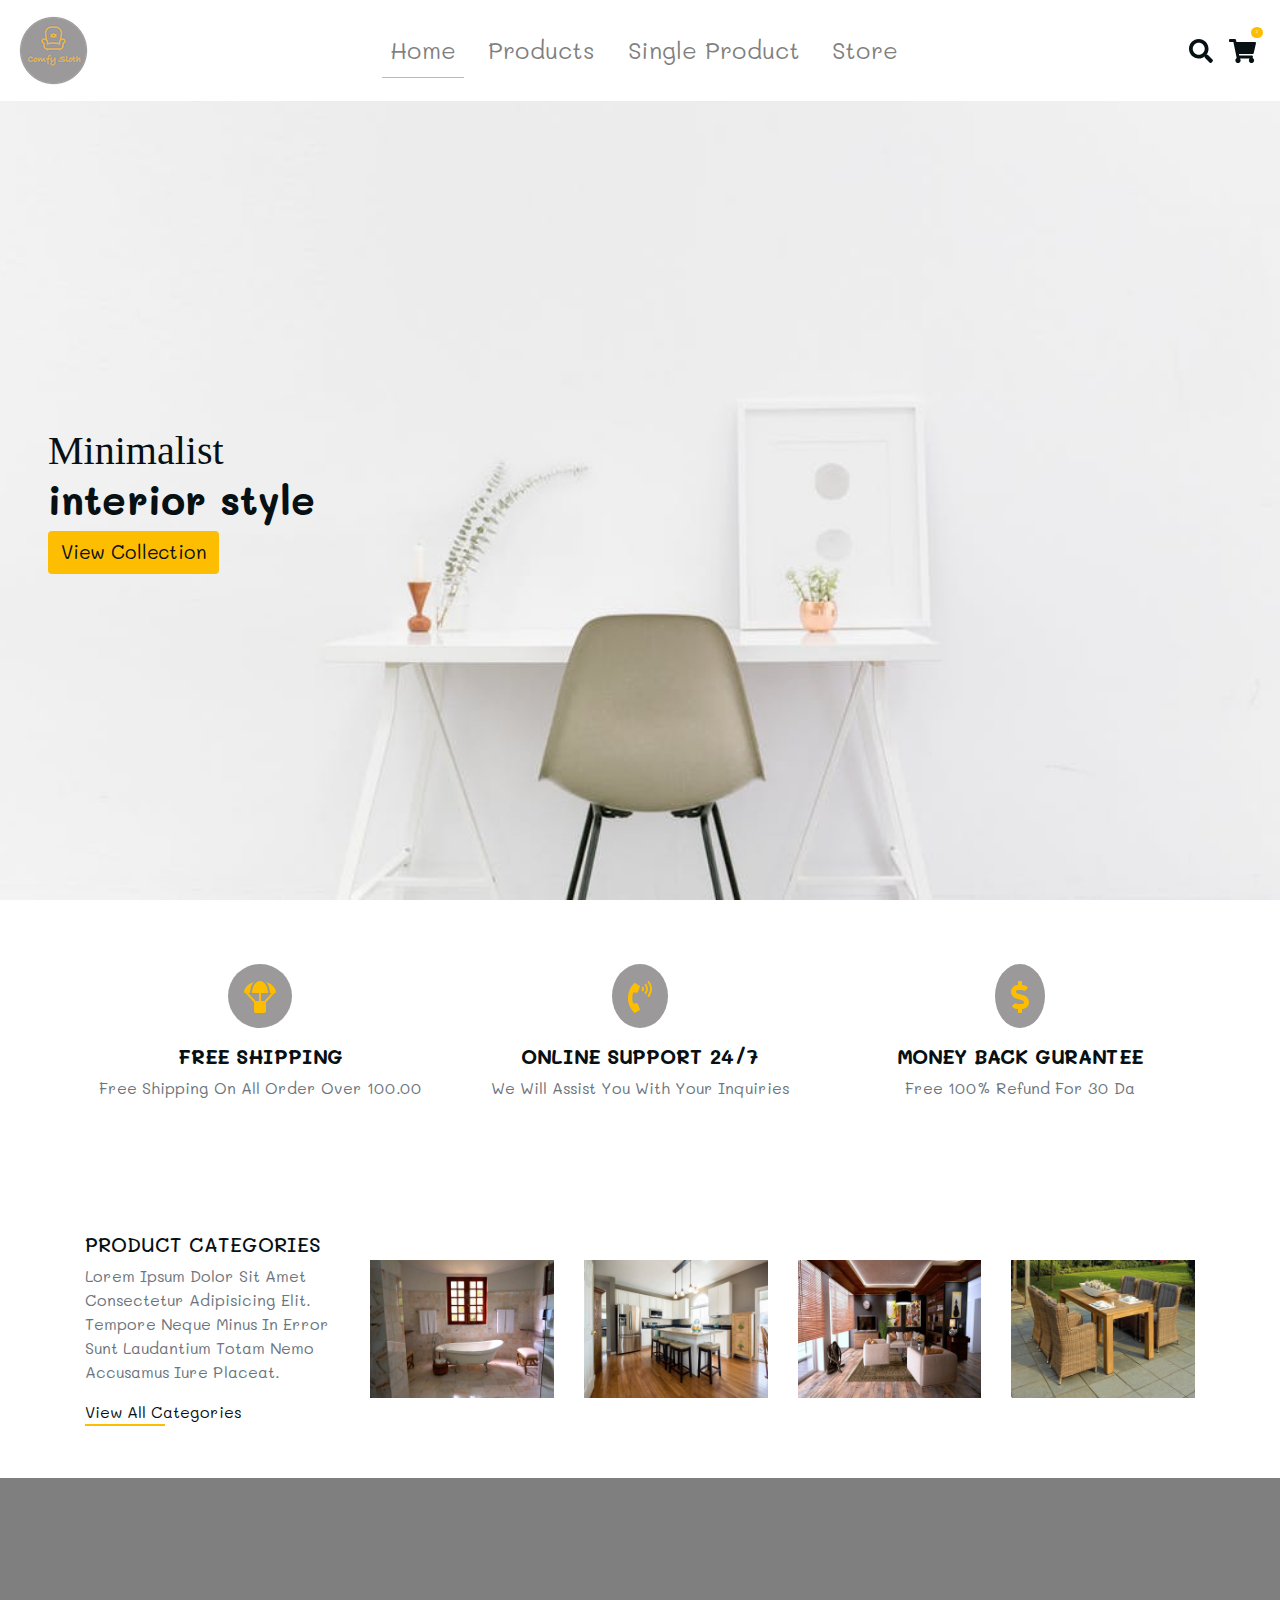
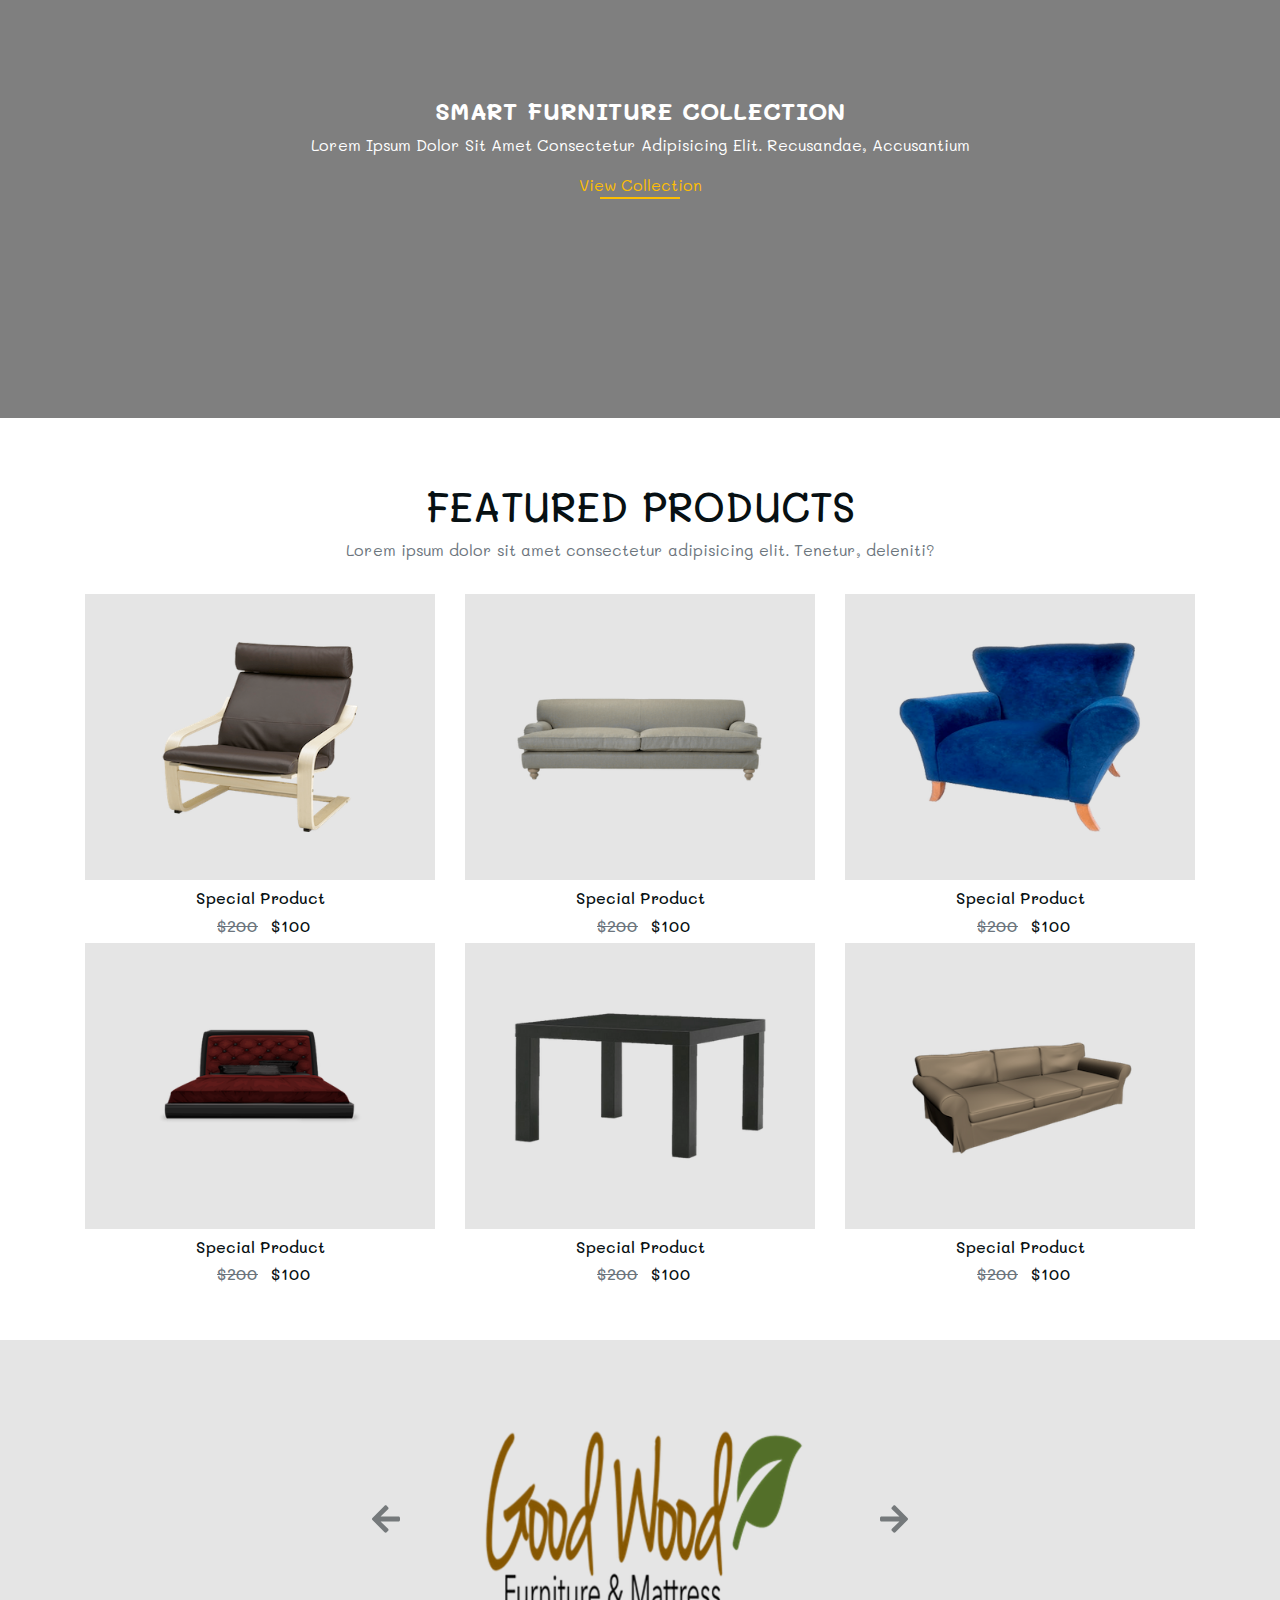
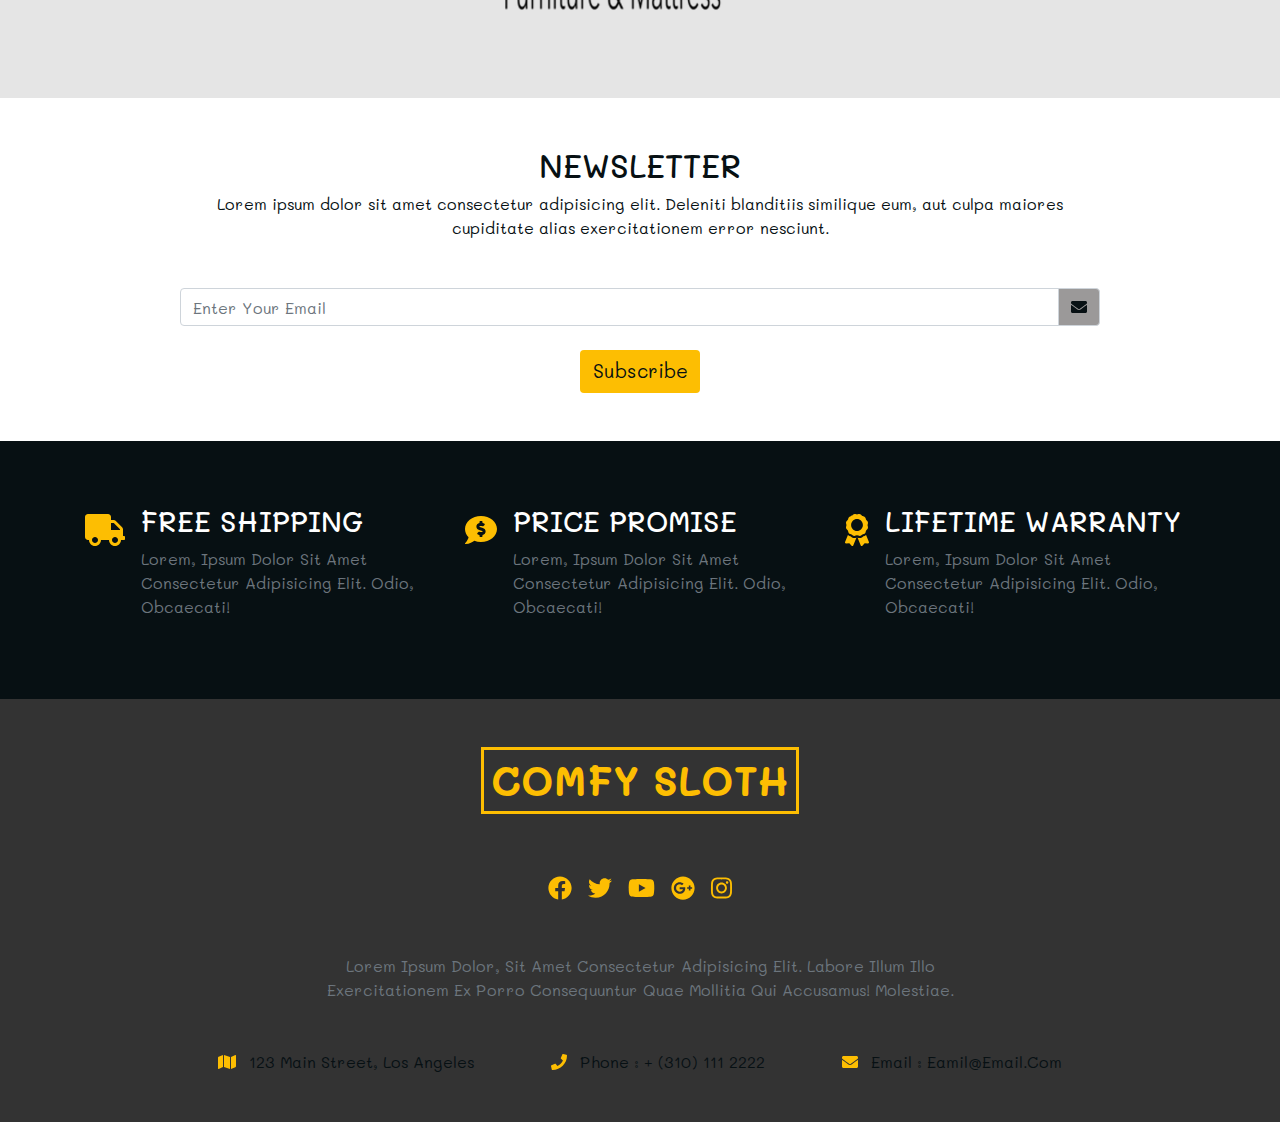
==== FrontEnd/index.html @ 8ea23160 "Add FrontEnd Template" ====
<!DOCTYPE html>
<html lang="en">
<head>
    <meta charset="UTF-8">
    <meta name="viewport" content="width=device-width, initial-scale=1.0">
    <title>Bootstrap project-4 | E-commerce Project</title>
    <link rel="shortcut icon" href="favicon.ico" type="image/x-icon">
    <!-- fontawesome css -->
    <link rel="stylesheet" href="css/all.min.css">
    <!-- Bootstrap css -->
    <link rel="stylesheet" href="css/bootstrap.min.css">
    <!-- custom css -->
    <link rel="stylesheet" href="css/style.css">
</head>
<body>
    <!-- header section -->
    <header id="header" class="header">
      <!-- navbar -->
      <nav class="navbar navbar-expand-lg navbar-light">
        <a href="index.html" class="navbar-brand">
          <img src="img/logo.png" alt="company logo" />
        </a>
        <button
          class="navbar-toggler"
          type="button"
          data-toggle="collapse"
          data-target="#myNavbar"
        >
          <i class="fas fa-bars"></i>
        </button>
        <div class="collapse navbar-collapse" id="myNavbar">
          <ul class="navbar-nav mx-auto">
            <li class="nav-item mx-2 nav-active">
              <a href="index.html" class="nav-link">Home</a>
            </li>
            <li class="nav-item mx-2">
              <a href="products.html" class="nav-link">Products</a>
            </li>
            <li class="nav-item mx-2">
              <a href="singleproduct.html" class="nav-link">Single Product</a>
            </li>
            <li class="nav-item mx-2">
              <a href="store.html" class="nav-link">Store</a>
            </li>
          </ul>
        </div>
        <div class="navbar-icons d-none d-lg-flex">
          <!-- single icon -->
          <div class="navbar-icon mx-2"><i class="fas fa-search"></i></div>
          <!-- end of single icon -->
          <!-- single icon -->
          <a href="store.html" class="navbar-icon mx-2 navbar-cart-icon">
            <i class="fas fa-shopping-cart"></i>
            <div class="cart-items">2</div>
          </a>
          <!-- end of  single icon -->
        </div>
      </nav>
      <!-- end of navbar -->
      <div class="banner d-flex align-items-center pl-3 pl-lg-5">
        <div>
          <h1 class="text-slanted text-capitalize mb-0">
            Minimalist
          </h1>
          <h1 class="text-lowercase font-weight-bold">
            interior style
          </h1>
          <a href="#" class="btn btn-yellow"> view collection </a>
        </div>
      </div>
    </header>
    <!-- end of header section -->

    <!-- services section -->
    <section id="services" class="services py-5 text-center">
      <div class="container">
        <div class="row">
          <!-- single service --> 
          <div class="col-10 mx-auto col-md-6 col-lg-4 my-3">
            <span class="service-icon">
              <i class="fas fa-parachute-box"></i>
            </span>
            <h5 class="text-uppercase font-weight-bold">
              free shipping
            </h5>
            <p class="text-muted text-capitalize">
              free shipping on all order over 100.00
            </p>
          </div>
          <!-- end of single service -->
          <!-- single service --> 
          <div class="col-10 mx-auto col-md-6 col-lg-4 my-3">
            <span class="service-icon">
              <i class="fas fa-phone-volume"></i>
            </span>
            <h5 class="text-uppercase font-weight-bold">
              ONLINE SUPPORT 24/7
            </h5>
            <p class="text-muted text-capitalize">
              We Will Assist You With Your Inquiries
            </p>
          </div>
          <!-- end of single service -->
          <!-- single service --> 
          <div class="col-10 mx-auto col-md-6 col-lg-4 my-3">
            <span class="service-icon">
              <i class="fas fa-dollar-sign"></i>
            </span>
            <h5 class="text-uppercase font-weight-bold">
              MONEY BACK GURANTEE
            </h5>
            <p class="text-muted text-capitalize">
              Free 100% Refund For 30 Da
            </p>
          </div>
          <!-- end of single service -->
        </div>
      </div>
    </section>
    <!-- end of services section -->

    <!-- home categories -->
    <section id="home-categories" class="home-categories py-5">
      <div class="container">
        <div class="row">
          <!-- categories title -->
          <div class="col-10 mx-auto col-md-6 col-lg-3 align-self-center">
            <h5 class="text-uppercase">
              product categories
            </h5>
            <p class="text-muted text-capitalize">
              Lorem ipsum dolor sit amet consectetur adipisicing elit. Tempore neque minus in error sunt laudantium totam nemo accusamus iure placeat.
            </p>
            <a href="" class="categorie-link text-weight-bold text-capitalize">
              view all categories
            </a>
            <div class="categorie-underline">
            </div>
          </div>
          <!-- end of categories title -->
          <!-- main categories -->
          <div class="col-10 mx-auto col-md-6 col-lg-9 my-3">
            <div class="row">
              <!-- single category -->
              <div class="col-md-6 col-lg-3 my-3">
                <div class="category-container">
                  <img src="img/cagetogoryImg/bathroom-category.jpeg" class="img-fluid category-img" alt="">
                  <a href="products.html" class="category-link">
                    <h6 class="text-uppercase mb-0">
                      bathroom
                    </h6>
                    <p class="text-yellow mb-0">
                      50 items
                    </p>
                  </a>
                </div>
              </div>
              <!-- end of single category -->
              <!-- single category -->
              <div class="col-md-6 col-lg-3 my-3">
                <div class="category-container">
                  <img src="img/cagetogoryImg/kitchen-category.jpeg" class="img-fluid category-img" alt="">
                  <a href="products.html" class="category-link">
                    <h6 class="text-uppercase mb-0">
                      kitchen
                    </h6>
                    <p class="text-yellow mb-0">
                      20 items
                    </p>
                  </a>
                </div>
              </div>
              <!-- end of single category -->
              <!-- single category -->
              <div class="col-md-6 col-lg-3 my-3">
                <div class="category-container">
                  <img src="img/cagetogoryImg/livingroom-category.jpeg" class="img-fluid category-img" alt="">
                  <a href="products.html" class="category-link">
                    <h6 class="text-uppercase mb-0">
                      livingroom
                    </h6>
                    <p class="text-yellow mb-0">
                      25 items
                    </p>
                  </a>
                </div>
              </div>
              <!-- end of single category -->
              <!-- single category -->
              <div class="col-md-6 col-lg-3 my-3">
                <div class="category-container">
                  <img src="img/cagetogoryImg/patio-category.jpeg" class="img-fluid category-img" alt="">
                  <a href="products.html" class="category-link">
                    <h6 class="text-uppercase mb-0">
                      patio
                    </h6>
                    <p class="text-yellow mb-0">
                      10 items
                    </p>
                  </a>
                </div>
              </div>
              <!-- end of single category -->
            </div>
          </div>
          <!-- end of main categories -->
        </div>
      </div>
    </section>
    <!-- end of home categories -->

    <!-- home filler -->
    <section id="home-filler">
      <div class="container-fluid">
        <div class="row home-filler align-items-center">
          <div class="col-10 mx-auto text-center text-white">
            <h4 class="text-uppercase font-weight-bold">
              smart furniture collection
            </h4>
            <p class="text-capitalize">
              Lorem ipsum dolor sit amet consectetur adipisicing elit. Recusandae, accusantium
            </p>
            <a href="#" class="text-capitalize collection-link text-yellow">
              view collection
            </a>
            <div class="collection-underline"></div>
          </div>
        </div>
      </div>
    </section>
    <!-- end of home filler -->

    <!-- featured section -->
    <section id="featured" class="featured py-5">
      <div class="container">
        <div class="row my-3">
          <div class="col-10 mx-auto text-center">
            <h1 class="text-uppercase">
              featured products
            </h1>
            <p class="text-muted">
              Lorem ipsum dolor sit amet consectetur adipisicing elit. Tenetur, deleniti?
            </p>
          </div>
        </div>
        <div class="row">
          <!-- single product -->
          <div class="col-10 mx-auto col-md-6 col-lg-4">
            <div class="featured-container p-5">
              <img src="img/img-products/product-1.png" alt="" class="img-fluid">
              <span class="featured-search-icon" data-toggle="modal" data-target="#productModal">
                <i class="fas fa-search"></i>
              </span>
              <a href="#" class="featured-store-link text-capitalize">add to cart</a>
            </div>
            <h6 class="text-capitalize text-center my-2">
              special product
            </h6>
            <h6 class="text-center">
              <span class="text-muted old-price mx-2">$200</span>
              <span>$100</span>
            </h6>
          </div>
          <!-- end of single product -->
          <!-- single product -->
          <div class="col-10 mx-auto col-md-6 col-lg-4">
            <div class="featured-container p-5">
              <img src="img/img-products/product-6.png" alt="" class="img-fluid">
              <span class="featured-search-icon" data-toggle="modal" data-target="#productModal">
                <i class="fas fa-search"></i>
              </span>
              <a href="#" class="featured-store-link text-capitalize">add to cart</a>
            </div>
            <h6 class="text-capitalize text-center my-2">
              special product
            </h6>
            <h6 class="text-center">
              <span class="text-muted old-price mx-2">$200</span>
              <span>$100</span>
            </h6>
          </div>
          <!-- end of single product -->
          <!-- single product -->
          <div class="col-10 mx-auto col-md-6 col-lg-4">
            <div class="featured-container p-5">
              <img src="img/img-products/product-2.png" alt="" class="img-fluid">
              <span class="featured-search-icon" data-toggle="modal" data-target="#productModal">
                <i class="fas fa-search"></i>
              </span>
              <a href="#" class="featured-store-link text-capitalize">add to cart</a>
            </div>
            <h6 class="text-capitalize text-center my-2">
              special product
            </h6>
            <h6 class="text-center">
              <span class="text-muted old-price mx-2">$200</span>
              <span>$100</span>
            </h6>
          </div>
          <!-- end of single product -->
          <!-- single product -->
          <div class="col-10 mx-auto col-md-6 col-lg-4">
            <div class="featured-container p-5">
              <img src="img/img-products/product-3.png" alt="" class="img-fluid">
              <span class="featured-search-icon" data-toggle="modal" data-target="#productModal">
                <i class="fas fa-search"></i>
              </span>
              <a href="#" class="featured-store-link text-capitalize">add to cart</a>
            </div>
            <h6 class="text-capitalize text-center my-2">
              special product
            </h6>
            <h6 class="text-center">
              <span class="text-muted old-price mx-2">$200</span>
              <span>$100</span>
            </h6>
          </div>
          <!-- end of single product -->
          <!-- single product -->
          <div class="col-10 mx-auto col-md-6 col-lg-4">
            <div class="featured-container p-5">
              <img src="img/img-products/product-4.png" alt="" class="img-fluid">
              <span class="featured-search-icon" data-toggle="modal" data-target="#productModal">
                <i class="fas fa-search"></i>
              </span>
              <a href="#" class="featured-store-link text-capitalize">add to cart</a>
            </div>
            <h6 class="text-capitalize text-center my-2">
              special product
            </h6>
            <h6 class="text-center">
              <span class="text-muted old-price mx-2">$200</span>
              <span>$100</span>
            </h6>
          </div>
          <!-- end of single product -->
          <!-- single product -->
          <div class="col-10 mx-auto col-md-6 col-lg-4">
            <div class="featured-container p-5">
              <img src="img/img-products/product-5.png" alt="" class="img-fluid">
              <span class="featured-search-icon" data-toggle="modal" data-target="#productModal">
                <i class="fas fa-search"></i>
              </span>
              <a href="#" class="featured-store-link text-capitalize">add to cart</a>
            </div>
            <h6 class="text-capitalize text-center my-2">
              special product
            </h6>
            <h6 class="text-center">
              <span class="text-muted old-price mx-2">$200</span>
              <span>$100</span>
            </h6>
          </div>
          <!-- end of single product -->
        </div>
      </div>
    </section>
    <!-- end of featured section -->

    <!-- partners -->
    <section class="partners py-5">
      <div class="container">
        <div class="row">
          <!-- compnay carousel -->
          <div class="col-6 col-md-6 col-lg-4 mx-auto">
            <div
              id="partnerCarousel"
              class="carousel slide "
              data-ride="carousel"
            >
              <div class="carousel-inner">
                <!-- single item -->
                <div class="carousel-item active">
                  <img
                    src="img/company-logos/company-logo-1.png"
                    class="d-block w-100"
                    alt="partner company"
                  />
                </div>
                <!-- end single item -->
                <!-- single item -->
                <div class="carousel-item ">
                  <img
                    src="img/company-logos/company-logo-2.png"
                    class="d-block w-100"
                    alt="partner company"
                  />
                </div>
                <!-- end single item -->
                <!-- single item -->
                <div class="carousel-item ">
                  <img
                    src="img/company-logos/company-logo-3.png"
                    class="d-block w-100"
                    alt="partner company"
                  />
                </div>
                <!-- end single item -->
                <!-- single item -->
                <div class="carousel-item ">
                  <img
                    src="img/company-logos/company-logo-4.png"
                    class="d-block w-100"
                    alt="partner company"
                  />
                </div>
                <!-- end single item -->
                <!-- single item -->
                <div class="carousel-item ">
                  <img
                    src="img/company-logos/company-logo-5.png"
                    class="d-block w-100"
                    alt="partner company"
                  />
                </div>
                <!-- end single item -->
                <!-- single item -->
                <div class="carousel-item">
                  <img
                    src="img/company-logos/company-logo-6.png"
                    class="d-block w-100"
                    alt="partner company"
                  />
                </div>
                <!-- end single item -->
              </div>
              <a
                href="#partnerCarousel"
                class="carousel-control-prev"
                role="button"
                data-slide="prev"
              >
                <i class="fas fa-arrow-left"></i>
              </a>
              <a
                href="#partnerCarousel"
                class="carousel-control-next"
                role="button"
                data-slide="next"
              >
                <i class="fas fa-arrow-right"></i>
              </a>
            </div>
          </div>
        </div>
      </div>
    </section>
    <!-- end of  partners -->

    <!-- newsletter section -->
    <section id="newsletter" class="newsletter py-5">
      <div class="container">
        <div class="row">
          <div class="col-10 mx-auto text-center">
            <h2 class="text-uppercase">
              newsletter
            </h2>
            <p>
              Lorem ipsum dolor sit amet consectetur adipisicing elit. Deleniti blanditiis similique eum, aut culpa maiores cupiditate alias exercitationem error nesciunt.
            </p>
            <form action="">
              <div class="input-group mt-5 mb-4">
                <input type="text" class="text-capitalize form-control" placeholder="enter your email">
                <div class="input-group-append">
                <div class="input-group-text form-icon">
                  <i class="fas fa-envelope"></i>
                </div>
                </div>
              </div>
              <button type="submit" class=" btn btn-yellow">subscribe</button>
            </form>
          </div>
        </div>
      </div>
    </section>
    <!-- end of newsletter section -->

    <!-- skills section -->
    <section id="skills" class="skills py-5">
      <div class="container">
        <div class="row">
          <div class="col-10 col-md-6 col-lg-4 mx-auto d-flex my-3">
            <div class="skill-icon mr-3">
              <i class="fas fa-truck"></i>
            </div>
            <div class="skill-text">
              <h3 class="text-uppercase text-white">
                free shipping
              </h3>
              <p class="text-capitalize text-muted">
                Lorem, ipsum dolor sit amet consectetur adipisicing elit. Odio, obcaecati!
              </p>
            </div>
          </div>
          <div class="col-10 col-md-6 col-lg-4 mx-auto d-flex my-3">
            <div class="skill-icon mr-3">
              <i class="fas fa-comment-dollar"></i>
            </div>
            <div class="skill-text">
              <h3 class="text-uppercase text-white">
                price promise
              </h3>
              <p class="text-capitalize text-muted">
                Lorem, ipsum dolor sit amet consectetur adipisicing elit. Odio, obcaecati!
              </p>
            </div>
          </div>
          <div class="col-10 col-md-6 col-lg-4 mx-auto d-flex my-3">
            <div class="skill-icon mr-3">
              <i class="fas fa-award"></i>
            </div>
            <div class="skill-text">
              <h3 class="text-uppercase text-white">
                lifetime warranty
              </h3>
              <p class="text-capitalize text-muted">
                Lorem, ipsum dolor sit amet consectetur adipisicing elit. Odio, obcaecati!
              </p>
            </div>
          </div>
        </div>
      </div>
    </section>
    <!-- end of skills section -->

    <!-- footer section -->
    <footer class="footer py-5">
      <div class="container">
        <div class="row">
          <div class="col-10 mx-auto text-center">
            <h1 class="text-uppercase font-weight-bold text-yellow d-inline-block footer-title">
              comfy sloth
            </h1>
            <!-- footer icons -->
            <div class="footer-icons d-flex justify-content-center my-5">
              <!-- single icon -->
              <a href="" class="footer-icon mx-2">
                <div class="fab fa-facebook"></div>
              </a>
              <!-- end of single icon -->
              <!-- single icon -->
              <a href="" class="footer-icon mx-2">
                <div class="fab fa-twitter"></div>
              </a>
              <!-- end of single icon -->
              <!-- single icon -->
              <a href="" class="footer-icon mx-2">
                <div class="fab fa-youtube"></div>
              </a>
              <!-- end of single icon -->
              <!-- single icon -->
              <a href="" class="footer-icon mx-2">
                <div class="fab fa-google-plus"></div>
              </a>
              <!-- end of single icon -->
              <!-- single icon -->
              <a href="" class="footer-icon mx-2">
                <div class="fab fa-instagram"></div>
              </a>
              <!-- end of single icon -->
            </div>
            <!-- footer icons -->
            <p class="text-muted text-capitalize w-75 mx-auto text-center">
              Lorem ipsum dolor, sit amet consectetur adipisicing elit. Labore illum illo exercitationem ex porro consequuntur quae mollitia qui accusamus! Molestiae.
            </p>
            <div class="footer-contact d-flex justify-content-around mt-5">
              <!-- single contact -->
              <div class="text-capitalize">
                <span class="contact-icon mr-2">
                  <i class="fas fa-map"></i>
                </span>
                123 Main Street, Los Angeles
              </div>
              <!-- end of single contact -->
              <!-- single contact -->
              <div class="text-capitalize">
                <span class="contact-icon mr-2">
                  <i class="fas fa-phone"></i>
                </span>
                Phone : + (310) 111 2222
              </div>
              <!-- end of single contact -->
              <!-- single contact -->
              <div class="text-capitalize">
                <span class="contact-icon mr-2">
                  <i class="fas fa-envelope"></i>
                </span>
                Email : Eamil@Email.Com
              </div>
              <!-- end of single contact -->
            </div>
          </div>
        </div>
      </div>
    </footer>
    <!-- end of footer section -->
    <!-- modal -->
    <div class="modal fade" id="productModal" tabindex="-1" role="dialog">
      <div class="modal-dialog" role="document">
        <div class="modal-content">
          <!-- modal header -->
          <div class="modal-header">
            <h5 class="modal-title text-capitalize">product info</h5>
            <button type="button" class="close" data-dismiss="modal">
              <span aria-hidden="true">&times;</span>
            </button>
          </div>
          <!--end of  modal header -->
          <!-- modal body -->
          <div class="modal-body">
            <div class="row">
              <div class="col text-center">
                <img src="img/img-products/product-1.png" class="img-fluid" alt="" />
                <!-- ratings -->
                <div class="ratings">
                  <span class="rating-icon"><i class="fas fa-star"></i></span>
                  <span class="rating-icon"><i class="fas fa-star"></i></span>
                  <span class="rating-icon"><i class="fas fa-star"></i></span>
                  <span class="rating-icon"><i class="fas fa-star"></i></span>
                  <span class="rating-icon"><i class="far fa-star"></i></span>
                  <span class="text-capitalize">(25 customer reviews)</span>
                </div>
                <!-- end of ratings -->
                <h2 class="text-uppercase my-2">premium office armchair</h2>
                <h2>$10.00 - $200.00</h2>
                <p class="lead text-muted">
                  Lorem ipsum dolor sit amet consectetur adipisicing elit. Commodi,
                  porro.
                </p>
                <!-- colors -->
                <h5 class="text-uppercase">
                  colors :
                  <span class="d-inline-block products-color products-color-black mr-2"></span>
                  <span class="d-inline-block products-color products-color-red mr-2"></span>
                  <span class="d-inline-block products-color products-color-blue mr-2"></span>
                </h5>
                <!-- end of colors -->
                <!-- sizes -->
                <h5 class="text-uppercase">
                  sizes : <span class="mx-2">xs</span> <span class="mx-2">s</span>
                  <span class="mx-2">m</span> <span class="mx-2">l</span>
                  <span class="mx-2">xl</span>
                </h5>
                <div class="d-flex flex-wrap">
                  <!-- cart buttons -->
                  <div class="d-flex my-2">
                    <span class="btn btn-black mx-1">-</span>
                    <span class="btn btn-black mx-1">4</span>
                    <span class="btn btn-black mx-1">+</span>
                  </div>
                  <button class="btn btn-black my-2 mx-2">wishlist</button>
                  <button class="btn btn-yellow my-2 mx-2">add to cart</button>
                </div>
              </div>
            </div>
          </div>
          <!-- end modal body -->
          <div class="modal-footer">
            <button type="button" class="btn btn-danger" data-dismiss="modal">close</button>
          </div>
        </div>
      </div>
    </div>
    <!-- end of modal -->
    <!-- jQuery -->
    <script src="js/jquery-3.4.1.min.js"></script>
    <!-- Bootstrap js -->
    <script src="js/bootstrap.bundle.min.js"></script>
    <!-- fontwesome js -->
    <script src="js/all.min.js"></script>
    <!-- Custom js -->
    <script src="js/script.js"></script>
</body>
</html>
---- FrontEnd/css/style.css ----
@import url("https://fonts.googleapis.com/css?family=Calligraffitti|Mali");
/* ganeral style */
:root {
  --mainYellow: #fdbe02;
  --mainWhite: #fff;
  --mainBlack: #071013;
  --mainGrey: #9b9999;
  --TransGrey: rgba(0, 0, 0, 0.1);
}
body {
  color: var(--mainBlack);
  background: var(--mainWhite);
  font-family: "Mali", cursive;
}
.text-slanted {
  font-family: "Calligraffitti", cursive;
}
.btn-yellow{
    font-size: 1.2rem;
    color: var(--mainBlack);
    background: var(--mainYellow);
    text-transform: capitalize;
}
.btn-yellow:hover{
    background: var(--mainBlack);
    color: var(--mainYellow);
}
.btn-black{
    color: var(--mainBlack);
    background: transparent !important;
    font-size: 1.2rem;
    border: 0.1rem solid var(--mainBlack);
}
.btn-black:hover{
    color: var(--mainWhite);
    background: var(--mainBlack) !important;
}
.text-yellow{
    color: var(--mainYellow);
}
.banner-product{
    background: linear-gradient(rgba(255, 255, 255, 0.5), rgba(255, 255, 255, 0.5)), url(../img/pageBcg/productsBcg.jpeg) center/cover fixed no-repeat;
    min-height: 60vh;
}
.banner-single-product{
    background: linear-gradient(rgba(255, 255, 255, 0.5), rgba(255, 255, 255, 0.5)), url(../img/pageBcg/singleBcg.jpeg) center/cover fixed no-repeat;
    min-height: 60vh;
}
.banner-store{
    background: linear-gradient(rgba(255, 255, 255, 0.5), rgba(255, 255, 255, 0.5)), url(../img/pageBcg/storeBcg.jpeg) center/cover fixed no-repeat;
    min-height: 60vh;
}
/* end of ganeral style */
/* navbar */
.navbar-toggler{
    outline: none !important;
    border: none;
    font-size: 2.2rem;
    color: var(--mainYellow) !important;
}
.nav-link{
    font-size: 1.5rem;
    border-bottom: 0.1rem solid var(--mainWhite);
}
.nav-active{
    border-bottom: 0.1rem solid var(--mainYellow);
}
.navbar-icon{
    font-size: 1.5rem;
}
.navbar-cart-icon{
    color: var(--mainBlack);
    position: relative;
    transition: 0.5s all ease;
}
.navbar-cart-icon:hover{
    color: var(--mainGrey);
}
.cart-items{
    color: var(--mainWhite);
    position: absolute;
    font-size: 0.2rem;
    top: -15%;
    right: -25%;
    background: var(--mainYellow);
    border-radius: 50%;
    padding: 0.2rem 0.3rem;
}
/* end of navbar */
/* banner */
.banner{
    min-height: calc(100vh - 101px);
    background: url(../img/pageBcg/bannerBcg.jpeg);
    background-position: center center;
    background-size: cover;
    background-repeat: no-repeat;
    background-attachment: fixed;
}
/* end of banner */
/* single product photo */
.single-product-photo{
    background: var(--TransGrey);
    opacity: 0.5;
    transition: all 0.3s linear;
    cursor: pointer;
    border: 0.1rem solid transparent;
    box-sizing: border-box !important;
}
.rating-icon{
    color: var(--mainYellow);
}
.product-size{
    word-spacing: 1.5rem;
}
.single-product-photo:hover{
    border: 0.1rem solid var(--mainYellow);
    opacity: 1;
}
.product-info-link{
    text-decoration: none;
    color: var(--mainGrey);
    transition: all 0.3s ease-in-out;
}
.product-info-link:hover{
    color: var(--mainYellow);
    text-decoration: none;
}
/* end of single product photo */
/* services */
.service-icon{
    font-size: 2rem;
    background: var(--mainGrey);
    color: var(--mainYellow);
    margin-bottom: 1rem;
    display: inline-block;
    padding: 0.5rem 1rem;
    border-radius: 50%;
}
/* end of services */
/* categories */
.categorie-link{
    color: var(--mainBlack);
    text-decoration: none;
}
.categorie-link:hover{
    color: var(--mainGrey);
    text-decoration: none;
}
.categorie-underline{
    height: 0.1rem;
    width: 5rem;
    background: var(--mainYellow);
}
.category-container{
    position: relative;
}
.category-img{
    transition: all 1s linear;
}
.category-container:hover .category-img{
    opacity: 0.5;
}
.category-link{
    position: absolute;
    bottom: 0;
    left: 0;
    background: var(--mainWhite);
    color: var(--mainBlack);
    padding: 0.2rem 3rem 0.2rem 0.2rem;
    clip-path: polygon(0 0, 80% 0, 100% 100%, 0 100%);
    text-decoration: none;
    transition: all 1s linear;
    opacity: 0;
}
.category-container:hover .category-link{
    opacity: 1;
    text-decoration: none;
}
/* end of categories */

/* products category */
.products-categories-underline{
    height: 0.2rem;
    width: 5rem;
    background: var(--mainYellow);
}
.products-category-link{
    text-decoration: none;
    color: var(--mainBlack);
}
.products-category-link:hover{
    color: var(--mainGrey);
    text-decoration: none;
}
.products-color{
    height: 1rem;
    width: 1rem;
}
.products-color-black{
    background: var(--mainBlack);
}
.products-color-blue{
    background: blue;
}
.products-color-green{
    background: green;
}
.products-color-yellow{
    background: yellow;
}
.products-color-red{
    background: red;
}
/* end of products category */

/* home filler */
.home-filler{
    background: linear-gradient(rgba(0,0,0,0.5), rgba(0,0,0,0.5)), url(../img/home-filler.jpeg) center/cover fixed no-repeat;
    min-height: 60vh;
}
.collection-link{
    text-decoration: none;
}
.collection-link:hover{
    text-decoration: none;
    color: var(--mainGrey);
}
.collection-underline{
    background: var(--mainYellow);
    height: 0.1rem;
    width: 5rem;
    margin: 0 auto;
}
/* end of home filler */
/* featured section */
.featured-container{
    background: var(--TransGrey);
    position: relative;
    overflow: hidden;
}
.old-price{
    text-decoration: line-through;
}
.featured-search-icon{
    background: var(--mainWhite);
    position: absolute;
    padding: 0.2rem 0.4rem;
    display: inline-block;
    top: 50%;
    right: 0%;
    font-size: 1.2rem;
    transform: translateX(110%);
    transition: all 1s ease-in-out;
    cursor: pointer;
}
.featured-container:hover .featured-search-icon{
    transform: translateX(0%);
}
.featured-store-link{
    background: var(--mainYellow);
    color: var(--mainBlack);
    position: absolute;
    top: 70%;
    right: 0%;
    padding: 0.2rem 0.4rem;
    transition: all 1s ease-in-out;
    transform: translateX(110%);
    cursor: pointer;
}
.featured-store-link:hover{
    color: var(--mainBlack);
}
.featured-container:hover .featured-store-link{
    transform: translateX(0%);
}
/* end of featured section */
/* partners */
.partners{
    background: var(--TransGrey);
}
.carousel-control-prev{
    font-size: 2rem;
    transform: translateX(-200%);
    color: var(--mainBlack);
}
.carousel-control-next{
    font-size: 2rem;
    transform: translateX(200%);
    color: var(--mainBlack);
}
/* end of partners */
/* newsletter section */
.form-icon{
    color: var(--mainBlack);
    background: var(--mainGrey);
}
/* end of newsletter section */
/* skills section */
.skills{
    background: var(--mainBlack);
}
.skill-icon{
    color: var(--mainYellow);
    font-size: 2rem;
}
/* end of skills section */
/* footer section */
.footer{
    background: rgba(0, 0, 0, 0.8);
}
.footer-title{
    padding: 0.4rem;
    border: 0.2rem solid var(--mainYellow);
}
.footer-icon{
    color: var(--mainYellow);
    font-size: 1.5rem;
    transition: all 0.3s ease-in-out;
}
.footer-icon:hover{
    color: var(--mainWhite);
}
.contact-icon{
    color: var(--mainYellow);
}
/* end of footer section */
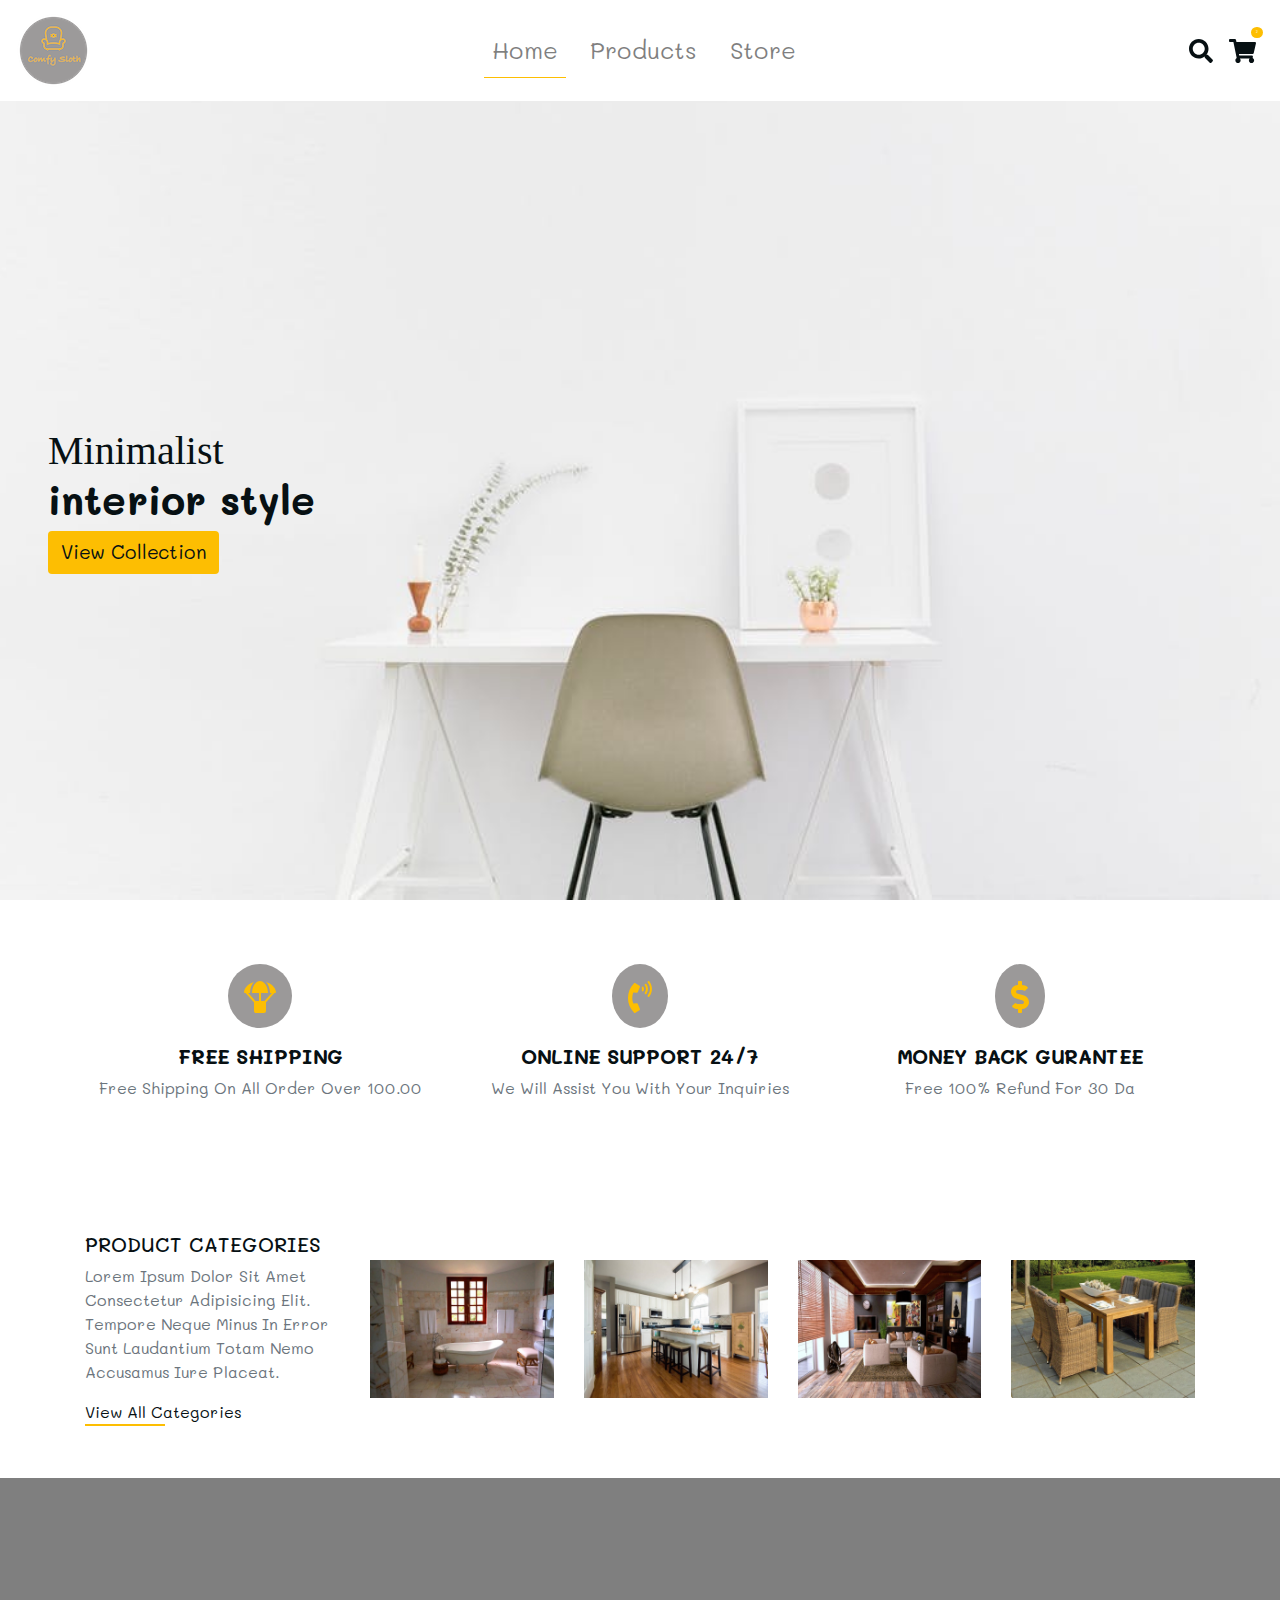
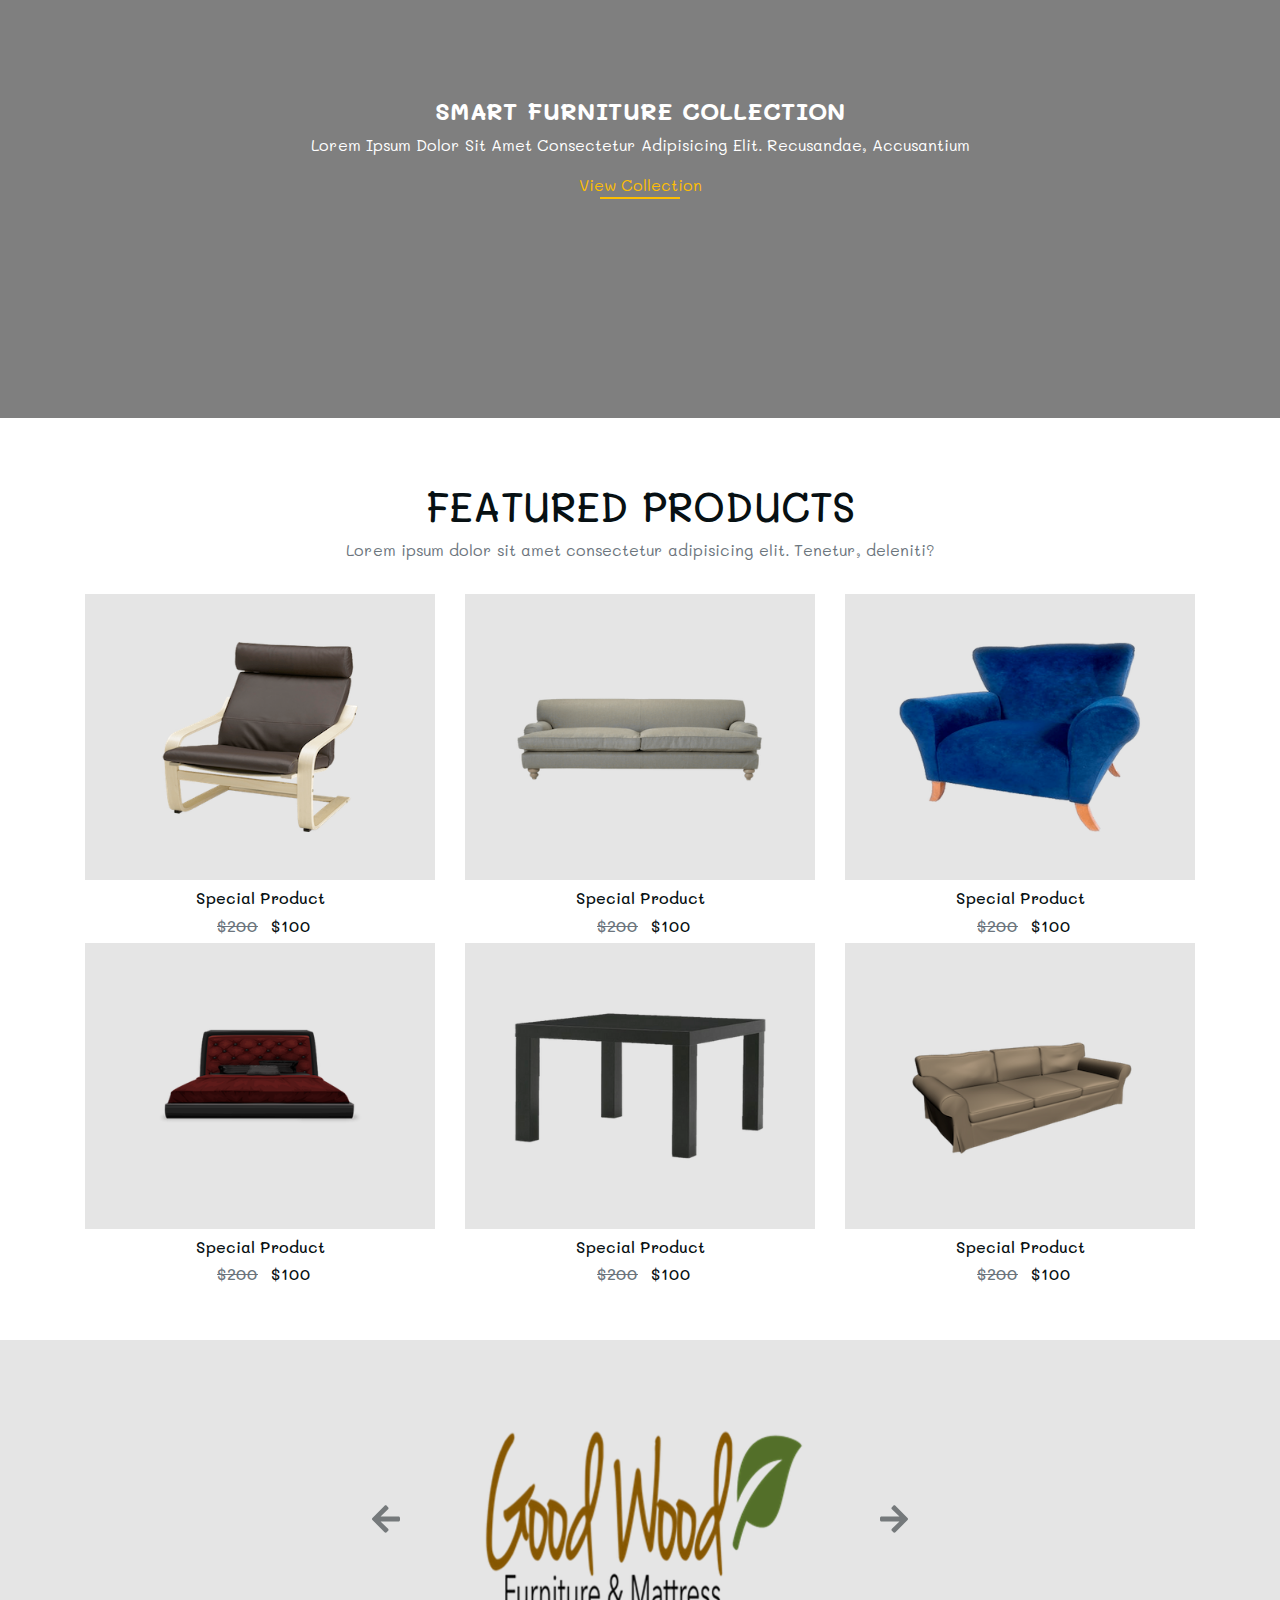
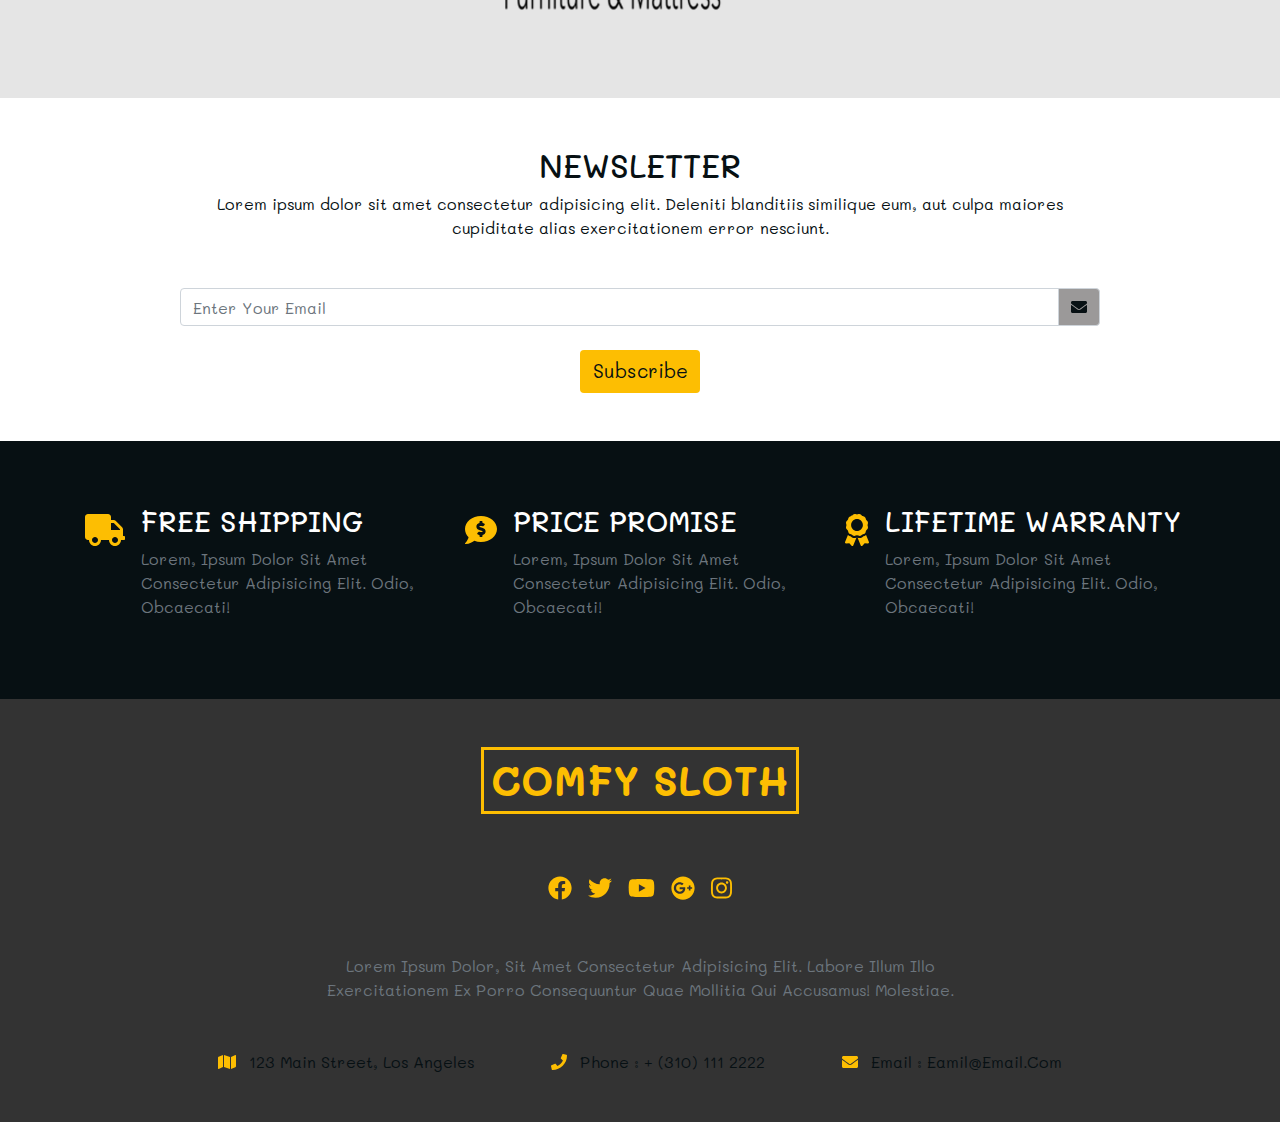
==== commit d0a87e25: "edit Index.html" ====
--- a/FrontEnd/index.html
+++ b/FrontEnd/index.html
@@ -1,674 +1,635 @@
 <!DOCTYPE html>
 <html lang="en">
+
 <head>
-    <meta charset="UTF-8">
-    <meta name="viewport" content="width=device-width, initial-scale=1.0">
-    <title>Bootstrap project-4 | E-commerce Project</title>
-    <link rel="shortcut icon" href="favicon.ico" type="image/x-icon">
-    <!-- fontawesome css -->
-    <link rel="stylesheet" href="css/all.min.css">
-    <!-- Bootstrap css -->
-    <link rel="stylesheet" href="css/bootstrap.min.css">
-    <!-- custom css -->
-    <link rel="stylesheet" href="css/style.css">
+  <meta charset="UTF-8">
+  <meta name="viewport" content="width=device-width, initial-scale=1.0">
+  <title>Homeless</title>
+  <link rel="shortcut icon" href="favicon.ico" type="image/x-icon">
+  <!-- fontawesome css -->
+  <link rel="stylesheet" href="css/all.min.css">
+  <!-- Bootstrap css -->
+  <link rel="stylesheet" href="css/bootstrap.min.css">
+  <!-- custom css -->
+  <link rel="stylesheet" href="css/style.css">
 </head>
+
 <body>
-    <!-- header section -->
-    <header id="header" class="header">
-      <!-- navbar -->
-      <nav class="navbar navbar-expand-lg navbar-light">
-        <a href="index.html" class="navbar-brand">
-          <img src="img/logo.png" alt="company logo" />
+  <!-- header section -->
+  <header id="header" class="header">
+    <!-- navbar -->
+    <nav class="navbar navbar-expand-lg navbar-light">
+      <a href="index.html" class="navbar-brand">
+        <img src="img/logo.png" alt="company logo" />
+      </a>
+      <button class="navbar-toggler" type="button" data-toggle="collapse" data-target="#myNavbar">
+        <i class="fas fa-bars"></i>
+      </button>
+      <div class="collapse navbar-collapse" id="myNavbar">
+        <ul class="navbar-nav mx-auto">
+          <li class="nav-item mx-2 nav-active">
+            <a href="index.html" class="nav-link">Home</a>
+          </li>
+          <li class="nav-item mx-2">
+            <a href="products.html" class="nav-link">Products</a>
+          </li>
+
+          <li class="nav-item mx-2">
+            <a href="store.html" class="nav-link">Store</a>
+          </li>
+        </ul>
+      </div>
+      <div class="navbar-icons d-none d-lg-flex">
+        <!-- single icon -->
+        <div class="navbar-icon mx-2"><i class="fas fa-search"></i></div>
+        <!-- end of single icon -->
+        <!-- single icon -->
+        <a href="store.html" class="navbar-icon mx-2 navbar-cart-icon">
+          <i class="fas fa-shopping-cart"></i>
+          <div class="cart-items">2</div>
         </a>
-        <button
-          class="navbar-toggler"
-          type="button"
-          data-toggle="collapse"
-          data-target="#myNavbar"
-        >
-          <i class="fas fa-bars"></i>
-        </button>
-        <div class="collapse navbar-collapse" id="myNavbar">
-          <ul class="navbar-nav mx-auto">
-            <li class="nav-item mx-2 nav-active">
-              <a href="index.html" class="nav-link">Home</a>
-            </li>
-            <li class="nav-item mx-2">
-              <a href="products.html" class="nav-link">Products</a>
-            </li>
-            <li class="nav-item mx-2">
-              <a href="singleproduct.html" class="nav-link">Single Product</a>
-            </li>
-            <li class="nav-item mx-2">
-              <a href="store.html" class="nav-link">Store</a>
-            </li>
-          </ul>
-        </div>
-        <div class="navbar-icons d-none d-lg-flex">
-          <!-- single icon -->
-          <div class="navbar-icon mx-2"><i class="fas fa-search"></i></div>
-          <!-- end of single icon -->
-          <!-- single icon -->
-          <a href="store.html" class="navbar-icon mx-2 navbar-cart-icon">
-            <i class="fas fa-shopping-cart"></i>
-            <div class="cart-items">2</div>
+        <!-- end of  single icon -->
+      </div>
+    </nav>
+    <!-- end of navbar -->
+    <div class="banner d-flex align-items-center pl-3 pl-lg-5">
+      <div>
+        <h1 class="text-slanted text-capitalize mb-0">
+          Minimalist
+        </h1>
+        <h1 class="text-lowercase font-weight-bold">
+          interior style
+        </h1>
+        <a href="#" class="btn btn-yellow"> view collection </a>
+      </div>
+    </div>
+  </header>
+  <!-- end of header section -->
+
+  <!-- services section -->
+  <section id="services" class="services py-5 text-center">
+    <div class="container">
+      <div class="row">
+        <!-- single service -->
+        <div class="col-10 mx-auto col-md-6 col-lg-4 my-3">
+          <span class="service-icon">
+            <i class="fas fa-parachute-box"></i>
+          </span>
+          <h5 class="text-uppercase font-weight-bold">
+            free shipping
+          </h5>
+          <p class="text-muted text-capitalize">
+            free shipping on all order over 100.00
+          </p>
+        </div>
+        <!-- end of single service -->
+        <!-- single service -->
+        <div class="col-10 mx-auto col-md-6 col-lg-4 my-3">
+          <span class="service-icon">
+            <i class="fas fa-phone-volume"></i>
+          </span>
+          <h5 class="text-uppercase font-weight-bold">
+            ONLINE SUPPORT 24/7
+          </h5>
+          <p class="text-muted text-capitalize">
+            We Will Assist You With Your Inquiries
+          </p>
+        </div>
+        <!-- end of single service -->
+        <!-- single service -->
+        <div class="col-10 mx-auto col-md-6 col-lg-4 my-3">
+          <span class="service-icon">
+            <i class="fas fa-dollar-sign"></i>
+          </span>
+          <h5 class="text-uppercase font-weight-bold">
+            MONEY BACK GURANTEE
+          </h5>
+          <p class="text-muted text-capitalize">
+            Free 100% Refund For 30 Da
+          </p>
+        </div>
+        <!-- end of single service -->
+      </div>
+    </div>
+  </section>
+  <!-- end of services section -->
+
+  <!-- home categories -->
+  <section id="home-categories" class="home-categories py-5">
+    <div class="container">
+      <div class="row">
+        <!-- categories title -->
+        <div class="col-10 mx-auto col-md-6 col-lg-3 align-self-center">
+          <h5 class="text-uppercase">
+            product categories
+          </h5>
+          <p class="text-muted text-capitalize">
+            Lorem ipsum dolor sit amet consectetur adipisicing elit. Tempore neque minus in error sunt laudantium totam
+            nemo accusamus iure placeat.
+          </p>
+          <a href="" class="categorie-link text-weight-bold text-capitalize">
+            view all categories
           </a>
-          <!-- end of  single icon -->
-        </div>
-      </nav>
-      <!-- end of navbar -->
-      <div class="banner d-flex align-items-center pl-3 pl-lg-5">
-        <div>
-          <h1 class="text-slanted text-capitalize mb-0">
-            Minimalist
+          <div class="categorie-underline">
+          </div>
+        </div>
+        <!-- end of categories title -->
+        <!-- main categories -->
+        <div class="col-10 mx-auto col-md-6 col-lg-9 my-3">
+          <div class="row">
+            <!-- single category -->
+            <div class="col-md-6 col-lg-3 my-3">
+              <div class="category-container">
+                <img src="img/cagetogoryImg/bathroom-category.jpeg" class="img-fluid category-img" alt="">
+                <a href="products.html" class="category-link">
+                  <h6 class="text-uppercase mb-0">
+                    bathroom
+                  </h6>
+                  <p class="text-yellow mb-0">
+                    50 items
+                  </p>
+                </a>
+              </div>
+            </div>
+            <!-- end of single category -->
+            <!-- single category -->
+            <div class="col-md-6 col-lg-3 my-3">
+              <div class="category-container">
+                <img src="img/cagetogoryImg/kitchen-category.jpeg" class="img-fluid category-img" alt="">
+                <a href="products.html" class="category-link">
+                  <h6 class="text-uppercase mb-0">
+                    kitchen
+                  </h6>
+                  <p class="text-yellow mb-0">
+                    20 items
+                  </p>
+                </a>
+              </div>
+            </div>
+            <!-- end of single category -->
+            <!-- single category -->
+            <div class="col-md-6 col-lg-3 my-3">
+              <div class="category-container">
+                <img src="img/cagetogoryImg/livingroom-category.jpeg" class="img-fluid category-img" alt="">
+                <a href="products.html" class="category-link">
+                  <h6 class="text-uppercase mb-0">
+                    livingroom
+                  </h6>
+                  <p class="text-yellow mb-0">
+                    25 items
+                  </p>
+                </a>
+              </div>
+            </div>
+            <!-- end of single category -->
+            <!-- single category -->
+            <div class="col-md-6 col-lg-3 my-3">
+              <div class="category-container">
+                <img src="img/cagetogoryImg/patio-category.jpeg" class="img-fluid category-img" alt="">
+                <a href="products.html" class="category-link">
+                  <h6 class="text-uppercase mb-0">
+                    patio
+                  </h6>
+                  <p class="text-yellow mb-0">
+                    10 items
+                  </p>
+                </a>
+              </div>
+            </div>
+            <!-- end of single category -->
+          </div>
+        </div>
+        <!-- end of main categories -->
+      </div>
+    </div>
+  </section>
+  <!-- end of home categories -->
+
+  <!-- home filler -->
+  <section id="home-filler">
+    <div class="container-fluid">
+      <div class="row home-filler align-items-center">
+        <div class="col-10 mx-auto text-center text-white">
+          <h4 class="text-uppercase font-weight-bold">
+            smart furniture collection
+          </h4>
+          <p class="text-capitalize">
+            Lorem ipsum dolor sit amet consectetur adipisicing elit. Recusandae, accusantium
+          </p>
+          <a href="#" class="text-capitalize collection-link text-yellow">
+            view collection
+          </a>
+          <div class="collection-underline"></div>
+        </div>
+      </div>
+    </div>
+  </section>
+  <!-- end of home filler -->
+
+  <!-- featured section -->
+  <section id="featured" class="featured py-5">
+    <div class="container">
+      <div class="row my-3">
+        <div class="col-10 mx-auto text-center">
+          <h1 class="text-uppercase">
+            featured products
           </h1>
-          <h1 class="text-lowercase font-weight-bold">
-            interior style
-          </h1>
-          <a href="#" class="btn btn-yellow"> view collection </a>
-        </div>
-      </div>
-    </header>
-    <!-- end of header section -->
-
-    <!-- services section -->
-    <section id="services" class="services py-5 text-center">
-      <div class="container">
-        <div class="row">
-          <!-- single service --> 
-          <div class="col-10 mx-auto col-md-6 col-lg-4 my-3">
-            <span class="service-icon">
-              <i class="fas fa-parachute-box"></i>
+          <p class="text-muted">
+            Lorem ipsum dolor sit amet consectetur adipisicing elit. Tenetur, deleniti?
+          </p>
+        </div>
+      </div>
+      <div class="row">
+        <!-- single product -->
+        <div class="col-10 mx-auto col-md-6 col-lg-4">
+          <div class="featured-container p-5">
+            <img src="img/img-products/product-1.png" alt="" class="img-fluid">
+            <span class="featured-search-icon" data-toggle="modal" data-target="#productModal">
+              <i class="fas fa-search"></i>
             </span>
-            <h5 class="text-uppercase font-weight-bold">
-              free shipping
-            </h5>
-            <p class="text-muted text-capitalize">
-              free shipping on all order over 100.00
-            </p>
-          </div>
-          <!-- end of single service -->
-          <!-- single service --> 
-          <div class="col-10 mx-auto col-md-6 col-lg-4 my-3">
-            <span class="service-icon">
-              <i class="fas fa-phone-volume"></i>
+            <a href="#" class="featured-store-link text-capitalize">add to cart</a>
+          </div>
+          <h6 class="text-capitalize text-center my-2">
+            special product
+          </h6>
+          <h6 class="text-center">
+            <span class="text-muted old-price mx-2">$200</span>
+            <span>$100</span>
+          </h6>
+        </div>
+        <!-- end of single product -->
+        <!-- single product -->
+        <div class="col-10 mx-auto col-md-6 col-lg-4">
+          <div class="featured-container p-5">
+            <img src="img/img-products/product-6.png" alt="" class="img-fluid">
+            <span class="featured-search-icon" data-toggle="modal" data-target="#productModal">
+              <i class="fas fa-search"></i>
             </span>
-            <h5 class="text-uppercase font-weight-bold">
-              ONLINE SUPPORT 24/7
-            </h5>
-            <p class="text-muted text-capitalize">
-              We Will Assist You With Your Inquiries
-            </p>
-          </div>
-          <!-- end of single service -->
-          <!-- single service --> 
-          <div class="col-10 mx-auto col-md-6 col-lg-4 my-3">
-            <span class="service-icon">
-              <i class="fas fa-dollar-sign"></i>
+            <a href="#" class="featured-store-link text-capitalize">add to cart</a>
+          </div>
+          <h6 class="text-capitalize text-center my-2">
+            special product
+          </h6>
+          <h6 class="text-center">
+            <span class="text-muted old-price mx-2">$200</span>
+            <span>$100</span>
+          </h6>
+        </div>
+        <!-- end of single product -->
+        <!-- single product -->
+        <div class="col-10 mx-auto col-md-6 col-lg-4">
+          <div class="featured-container p-5">
+            <img src="img/img-products/product-2.png" alt="" class="img-fluid">
+            <span class="featured-search-icon" data-toggle="modal" data-target="#productModal">
+              <i class="fas fa-search"></i>
             </span>
-            <h5 class="text-uppercase font-weight-bold">
-              MONEY BACK GURANTEE
-            </h5>
-            <p class="text-muted text-capitalize">
-              Free 100% Refund For 30 Da
-            </p>
-          </div>
-          <!-- end of single service -->
-        </div>
-      </div>
-    </section>
-    <!-- end of services section -->
-
-    <!-- home categories -->
-    <section id="home-categories" class="home-categories py-5">
-      <div class="container">
-        <div class="row">
-          <!-- categories title -->
-          <div class="col-10 mx-auto col-md-6 col-lg-3 align-self-center">
-            <h5 class="text-uppercase">
-              product categories
-            </h5>
-            <p class="text-muted text-capitalize">
-              Lorem ipsum dolor sit amet consectetur adipisicing elit. Tempore neque minus in error sunt laudantium totam nemo accusamus iure placeat.
-            </p>
-            <a href="" class="categorie-link text-weight-bold text-capitalize">
-              view all categories
+            <a href="#" class="featured-store-link text-capitalize">add to cart</a>
+          </div>
+          <h6 class="text-capitalize text-center my-2">
+            special product
+          </h6>
+          <h6 class="text-center">
+            <span class="text-muted old-price mx-2">$200</span>
+            <span>$100</span>
+          </h6>
+        </div>
+        <!-- end of single product -->
+        <!-- single product -->
+        <div class="col-10 mx-auto col-md-6 col-lg-4">
+          <div class="featured-container p-5">
+            <img src="img/img-products/product-3.png" alt="" class="img-fluid">
+            <span class="featured-search-icon" data-toggle="modal" data-target="#productModal">
+              <i class="fas fa-search"></i>
+            </span>
+            <a href="#" class="featured-store-link text-capitalize">add to cart</a>
+          </div>
+          <h6 class="text-capitalize text-center my-2">
+            special product
+          </h6>
+          <h6 class="text-center">
+            <span class="text-muted old-price mx-2">$200</span>
+            <span>$100</span>
+          </h6>
+        </div>
+        <!-- end of single product -->
+        <!-- single product -->
+        <div class="col-10 mx-auto col-md-6 col-lg-4">
+          <div class="featured-container p-5">
+            <img src="img/img-products/product-4.png" alt="" class="img-fluid">
+            <span class="featured-search-icon" data-toggle="modal" data-target="#productModal">
+              <i class="fas fa-search"></i>
+            </span>
+            <a href="#" class="featured-store-link text-capitalize">add to cart</a>
+          </div>
+          <h6 class="text-capitalize text-center my-2">
+            special product
+          </h6>
+          <h6 class="text-center">
+            <span class="text-muted old-price mx-2">$200</span>
+            <span>$100</span>
+          </h6>
+        </div>
+        <!-- end of single product -->
+        <!-- single product -->
+        <div class="col-10 mx-auto col-md-6 col-lg-4">
+          <div class="featured-container p-5">
+            <img src="img/img-products/product-5.png" alt="" class="img-fluid">
+            <span class="featured-search-icon" data-toggle="modal" data-target="#productModal">
+              <i class="fas fa-search"></i>
+            </span>
+            <a href="#" class="featured-store-link text-capitalize">add to cart</a>
+          </div>
+          <h6 class="text-capitalize text-center my-2">
+            special product
+          </h6>
+          <h6 class="text-center">
+            <span class="text-muted old-price mx-2">$200</span>
+            <span>$100</span>
+          </h6>
+        </div>
+        <!-- end of single product -->
+      </div>
+    </div>
+  </section>
+  <!-- end of featured section -->
+
+  <!-- partners -->
+  <section class="partners py-5">
+    <div class="container">
+      <div class="row">
+        <!-- compnay carousel -->
+        <div class="col-6 col-md-6 col-lg-4 mx-auto">
+          <div id="partnerCarousel" class="carousel slide " data-ride="carousel">
+            <div class="carousel-inner">
+              <!-- single item -->
+              <div class="carousel-item active">
+                <img src="img/company-logos/company-logo-1.png" class="d-block w-100" alt="partner company" />
+              </div>
+              <!-- end single item -->
+              <!-- single item -->
+              <div class="carousel-item ">
+                <img src="img/company-logos/company-logo-2.png" class="d-block w-100" alt="partner company" />
+              </div>
+              <!-- end single item -->
+              <!-- single item -->
+              <div class="carousel-item ">
+                <img src="img/company-logos/company-logo-3.png" class="d-block w-100" alt="partner company" />
+              </div>
+              <!-- end single item -->
+              <!-- single item -->
+              <div class="carousel-item ">
+                <img src="img/company-logos/company-logo-4.png" class="d-block w-100" alt="partner company" />
+              </div>
+              <!-- end single item -->
+              <!-- single item -->
+              <div class="carousel-item ">
+                <img src="img/company-logos/company-logo-5.png" class="d-block w-100" alt="partner company" />
+              </div>
+              <!-- end single item -->
+              <!-- single item -->
+              <div class="carousel-item">
+                <img src="img/company-logos/company-logo-6.png" class="d-block w-100" alt="partner company" />
+              </div>
+              <!-- end single item -->
+            </div>
+            <a href="#partnerCarousel" class="carousel-control-prev" role="button" data-slide="prev">
+              <i class="fas fa-arrow-left"></i>
             </a>
-            <div class="categorie-underline">
-            </div>
-          </div>
-          <!-- end of categories title -->
-          <!-- main categories -->
-          <div class="col-10 mx-auto col-md-6 col-lg-9 my-3">
-            <div class="row">
-              <!-- single category -->
-              <div class="col-md-6 col-lg-3 my-3">
-                <div class="category-container">
-                  <img src="img/cagetogoryImg/bathroom-category.jpeg" class="img-fluid category-img" alt="">
-                  <a href="products.html" class="category-link">
-                    <h6 class="text-uppercase mb-0">
-                      bathroom
-                    </h6>
-                    <p class="text-yellow mb-0">
-                      50 items
-                    </p>
-                  </a>
-                </div>
-              </div>
-              <!-- end of single category -->
-              <!-- single category -->
-              <div class="col-md-6 col-lg-3 my-3">
-                <div class="category-container">
-                  <img src="img/cagetogoryImg/kitchen-category.jpeg" class="img-fluid category-img" alt="">
-                  <a href="products.html" class="category-link">
-                    <h6 class="text-uppercase mb-0">
-                      kitchen
-                    </h6>
-                    <p class="text-yellow mb-0">
-                      20 items
-                    </p>
-                  </a>
-                </div>
-              </div>
-              <!-- end of single category -->
-              <!-- single category -->
-              <div class="col-md-6 col-lg-3 my-3">
-                <div class="category-container">
-                  <img src="img/cagetogoryImg/livingroom-category.jpeg" class="img-fluid category-img" alt="">
-                  <a href="products.html" class="category-link">
-                    <h6 class="text-uppercase mb-0">
-                      livingroom
-                    </h6>
-                    <p class="text-yellow mb-0">
-                      25 items
-                    </p>
-                  </a>
-                </div>
-              </div>
-              <!-- end of single category -->
-              <!-- single category -->
-              <div class="col-md-6 col-lg-3 my-3">
-                <div class="category-container">
-                  <img src="img/cagetogoryImg/patio-category.jpeg" class="img-fluid category-img" alt="">
-                  <a href="products.html" class="category-link">
-                    <h6 class="text-uppercase mb-0">
-                      patio
-                    </h6>
-                    <p class="text-yellow mb-0">
-                      10 items
-                    </p>
-                  </a>
-                </div>
-              </div>
-              <!-- end of single category -->
-            </div>
-          </div>
-          <!-- end of main categories -->
-        </div>
-      </div>
-    </section>
-    <!-- end of home categories -->
-
-    <!-- home filler -->
-    <section id="home-filler">
-      <div class="container-fluid">
-        <div class="row home-filler align-items-center">
-          <div class="col-10 mx-auto text-center text-white">
-            <h4 class="text-uppercase font-weight-bold">
-              smart furniture collection
-            </h4>
-            <p class="text-capitalize">
-              Lorem ipsum dolor sit amet consectetur adipisicing elit. Recusandae, accusantium
-            </p>
-            <a href="#" class="text-capitalize collection-link text-yellow">
-              view collection
+            <a href="#partnerCarousel" class="carousel-control-next" role="button" data-slide="next">
+              <i class="fas fa-arrow-right"></i>
             </a>
-            <div class="collection-underline"></div>
-          </div>
-        </div>
-      </div>
-    </section>
-    <!-- end of home filler -->
-
-    <!-- featured section -->
-    <section id="featured" class="featured py-5">
-      <div class="container">
-        <div class="row my-3">
-          <div class="col-10 mx-auto text-center">
-            <h1 class="text-uppercase">
-              featured products
-            </h1>
-            <p class="text-muted">
-              Lorem ipsum dolor sit amet consectetur adipisicing elit. Tenetur, deleniti?
-            </p>
-          </div>
-        </div>
-        <div class="row">
-          <!-- single product -->
-          <div class="col-10 mx-auto col-md-6 col-lg-4">
-            <div class="featured-container p-5">
-              <img src="img/img-products/product-1.png" alt="" class="img-fluid">
-              <span class="featured-search-icon" data-toggle="modal" data-target="#productModal">
-                <i class="fas fa-search"></i>
-              </span>
-              <a href="#" class="featured-store-link text-capitalize">add to cart</a>
-            </div>
-            <h6 class="text-capitalize text-center my-2">
-              special product
-            </h6>
-            <h6 class="text-center">
-              <span class="text-muted old-price mx-2">$200</span>
-              <span>$100</span>
-            </h6>
-          </div>
-          <!-- end of single product -->
-          <!-- single product -->
-          <div class="col-10 mx-auto col-md-6 col-lg-4">
-            <div class="featured-container p-5">
-              <img src="img/img-products/product-6.png" alt="" class="img-fluid">
-              <span class="featured-search-icon" data-toggle="modal" data-target="#productModal">
-                <i class="fas fa-search"></i>
-              </span>
-              <a href="#" class="featured-store-link text-capitalize">add to cart</a>
-            </div>
-            <h6 class="text-capitalize text-center my-2">
-              special product
-            </h6>
-            <h6 class="text-center">
-              <span class="text-muted old-price mx-2">$200</span>
-              <span>$100</span>
-            </h6>
-          </div>
-          <!-- end of single product -->
-          <!-- single product -->
-          <div class="col-10 mx-auto col-md-6 col-lg-4">
-            <div class="featured-container p-5">
-              <img src="img/img-products/product-2.png" alt="" class="img-fluid">
-              <span class="featured-search-icon" data-toggle="modal" data-target="#productModal">
-                <i class="fas fa-search"></i>
-              </span>
-              <a href="#" class="featured-store-link text-capitalize">add to cart</a>
-            </div>
-            <h6 class="text-capitalize text-center my-2">
-              special product
-            </h6>
-            <h6 class="text-center">
-              <span class="text-muted old-price mx-2">$200</span>
-              <span>$100</span>
-            </h6>
-          </div>
-          <!-- end of single product -->
-          <!-- single product -->
-          <div class="col-10 mx-auto col-md-6 col-lg-4">
-            <div class="featured-container p-5">
-              <img src="img/img-products/product-3.png" alt="" class="img-fluid">
-              <span class="featured-search-icon" data-toggle="modal" data-target="#productModal">
-                <i class="fas fa-search"></i>
-              </span>
-              <a href="#" class="featured-store-link text-capitalize">add to cart</a>
-            </div>
-            <h6 class="text-capitalize text-center my-2">
-              special product
-            </h6>
-            <h6 class="text-center">
-              <span class="text-muted old-price mx-2">$200</span>
-              <span>$100</span>
-            </h6>
-          </div>
-          <!-- end of single product -->
-          <!-- single product -->
-          <div class="col-10 mx-auto col-md-6 col-lg-4">
-            <div class="featured-container p-5">
-              <img src="img/img-products/product-4.png" alt="" class="img-fluid">
-              <span class="featured-search-icon" data-toggle="modal" data-target="#productModal">
-                <i class="fas fa-search"></i>
-              </span>
-              <a href="#" class="featured-store-link text-capitalize">add to cart</a>
-            </div>
-            <h6 class="text-capitalize text-center my-2">
-              special product
-            </h6>
-            <h6 class="text-center">
-              <span class="text-muted old-price mx-2">$200</span>
-              <span>$100</span>
-            </h6>
-          </div>
-          <!-- end of single product -->
-          <!-- single product -->
-          <div class="col-10 mx-auto col-md-6 col-lg-4">
-            <div class="featured-container p-5">
-              <img src="img/img-products/product-5.png" alt="" class="img-fluid">
-              <span class="featured-search-icon" data-toggle="modal" data-target="#productModal">
-                <i class="fas fa-search"></i>
-              </span>
-              <a href="#" class="featured-store-link text-capitalize">add to cart</a>
-            </div>
-            <h6 class="text-capitalize text-center my-2">
-              special product
-            </h6>
-            <h6 class="text-center">
-              <span class="text-muted old-price mx-2">$200</span>
-              <span>$100</span>
-            </h6>
-          </div>
-          <!-- end of single product -->
-        </div>
-      </div>
-    </section>
-    <!-- end of featured section -->
-
-    <!-- partners -->
-    <section class="partners py-5">
-      <div class="container">
-        <div class="row">
-          <!-- compnay carousel -->
-          <div class="col-6 col-md-6 col-lg-4 mx-auto">
-            <div
-              id="partnerCarousel"
-              class="carousel slide "
-              data-ride="carousel"
-            >
-              <div class="carousel-inner">
-                <!-- single item -->
-                <div class="carousel-item active">
-                  <img
-                    src="img/company-logos/company-logo-1.png"
-                    class="d-block w-100"
-                    alt="partner company"
-                  />
-                </div>
-                <!-- end single item -->
-                <!-- single item -->
-                <div class="carousel-item ">
-                  <img
-                    src="img/company-logos/company-logo-2.png"
-                    class="d-block w-100"
-                    alt="partner company"
-                  />
-                </div>
-                <!-- end single item -->
-                <!-- single item -->
-                <div class="carousel-item ">
-                  <img
-                    src="img/company-logos/company-logo-3.png"
-                    class="d-block w-100"
-                    alt="partner company"
-                  />
-                </div>
-                <!-- end single item -->
-                <!-- single item -->
-                <div class="carousel-item ">
-                  <img
-                    src="img/company-logos/company-logo-4.png"
-                    class="d-block w-100"
-                    alt="partner company"
-                  />
-                </div>
-                <!-- end single item -->
-                <!-- single item -->
-                <div class="carousel-item ">
-                  <img
-                    src="img/company-logos/company-logo-5.png"
-                    class="d-block w-100"
-                    alt="partner company"
-                  />
-                </div>
-                <!-- end single item -->
-                <!-- single item -->
-                <div class="carousel-item">
-                  <img
-                    src="img/company-logos/company-logo-6.png"
-                    class="d-block w-100"
-                    alt="partner company"
-                  />
-                </div>
-                <!-- end single item -->
-              </div>
-              <a
-                href="#partnerCarousel"
-                class="carousel-control-prev"
-                role="button"
-                data-slide="prev"
-              >
-                <i class="fas fa-arrow-left"></i>
-              </a>
-              <a
-                href="#partnerCarousel"
-                class="carousel-control-next"
-                role="button"
-                data-slide="next"
-              >
-                <i class="fas fa-arrow-right"></i>
-              </a>
-            </div>
-          </div>
-        </div>
-      </div>
-    </section>
-    <!-- end of  partners -->
-
-    <!-- newsletter section -->
-    <section id="newsletter" class="newsletter py-5">
-      <div class="container">
-        <div class="row">
-          <div class="col-10 mx-auto text-center">
-            <h2 class="text-uppercase">
-              newsletter
-            </h2>
-            <p>
-              Lorem ipsum dolor sit amet consectetur adipisicing elit. Deleniti blanditiis similique eum, aut culpa maiores cupiditate alias exercitationem error nesciunt.
-            </p>
-            <form action="">
-              <div class="input-group mt-5 mb-4">
-                <input type="text" class="text-capitalize form-control" placeholder="enter your email">
-                <div class="input-group-append">
+          </div>
+        </div>
+      </div>
+    </div>
+  </section>
+  <!-- end of  partners -->
+
+  <!-- newsletter section -->
+  <section id="newsletter" class="newsletter py-5">
+    <div class="container">
+      <div class="row">
+        <div class="col-10 mx-auto text-center">
+          <h2 class="text-uppercase">
+            newsletter
+          </h2>
+          <p>
+            Lorem ipsum dolor sit amet consectetur adipisicing elit. Deleniti blanditiis similique eum, aut culpa
+            maiores cupiditate alias exercitationem error nesciunt.
+          </p>
+          <form action="">
+            <div class="input-group mt-5 mb-4">
+              <input type="text" class="text-capitalize form-control" placeholder="enter your email">
+              <div class="input-group-append">
                 <div class="input-group-text form-icon">
                   <i class="fas fa-envelope"></i>
                 </div>
+              </div>
+            </div>
+            <button type="submit" class=" btn btn-yellow">subscribe</button>
+          </form>
+        </div>
+      </div>
+    </div>
+  </section>
+  <!-- end of newsletter section -->
+
+  <!-- skills section -->
+  <section id="skills" class="skills py-5">
+    <div class="container">
+      <div class="row">
+        <div class="col-10 col-md-6 col-lg-4 mx-auto d-flex my-3">
+          <div class="skill-icon mr-3">
+            <i class="fas fa-truck"></i>
+          </div>
+          <div class="skill-text">
+            <h3 class="text-uppercase text-white">
+              free shipping
+            </h3>
+            <p class="text-capitalize text-muted">
+              Lorem, ipsum dolor sit amet consectetur adipisicing elit. Odio, obcaecati!
+            </p>
+          </div>
+        </div>
+        <div class="col-10 col-md-6 col-lg-4 mx-auto d-flex my-3">
+          <div class="skill-icon mr-3">
+            <i class="fas fa-comment-dollar"></i>
+          </div>
+          <div class="skill-text">
+            <h3 class="text-uppercase text-white">
+              price promise
+            </h3>
+            <p class="text-capitalize text-muted">
+              Lorem, ipsum dolor sit amet consectetur adipisicing elit. Odio, obcaecati!
+            </p>
+          </div>
+        </div>
+        <div class="col-10 col-md-6 col-lg-4 mx-auto d-flex my-3">
+          <div class="skill-icon mr-3">
+            <i class="fas fa-award"></i>
+          </div>
+          <div class="skill-text">
+            <h3 class="text-uppercase text-white">
+              lifetime warranty
+            </h3>
+            <p class="text-capitalize text-muted">
+              Lorem, ipsum dolor sit amet consectetur adipisicing elit. Odio, obcaecati!
+            </p>
+          </div>
+        </div>
+      </div>
+    </div>
+  </section>
+  <!-- end of skills section -->
+
+  <!-- footer section -->
+  <footer class="footer py-5">
+    <div class="container">
+      <div class="row">
+        <div class="col-10 mx-auto text-center">
+          <h1 class="text-uppercase font-weight-bold text-yellow d-inline-block footer-title">
+            comfy sloth
+          </h1>
+          <!-- footer icons -->
+          <div class="footer-icons d-flex justify-content-center my-5">
+            <!-- single icon -->
+            <a href="" class="footer-icon mx-2">
+              <div class="fab fa-facebook"></div>
+            </a>
+            <!-- end of single icon -->
+            <!-- single icon -->
+            <a href="" class="footer-icon mx-2">
+              <div class="fab fa-twitter"></div>
+            </a>
+            <!-- end of single icon -->
+            <!-- single icon -->
+            <a href="" class="footer-icon mx-2">
+              <div class="fab fa-youtube"></div>
+            </a>
+            <!-- end of single icon -->
+            <!-- single icon -->
+            <a href="" class="footer-icon mx-2">
+              <div class="fab fa-google-plus"></div>
+            </a>
+            <!-- end of single icon -->
+            <!-- single icon -->
+            <a href="" class="footer-icon mx-2">
+              <div class="fab fa-instagram"></div>
+            </a>
+            <!-- end of single icon -->
+          </div>
+          <!-- footer icons -->
+          <p class="text-muted text-capitalize w-75 mx-auto text-center">
+            Lorem ipsum dolor, sit amet consectetur adipisicing elit. Labore illum illo exercitationem ex porro
+            consequuntur quae mollitia qui accusamus! Molestiae.
+          </p>
+          <div class="footer-contact d-flex justify-content-around mt-5">
+            <!-- single contact -->
+            <div class="text-capitalize">
+              <span class="contact-icon mr-2">
+                <i class="fas fa-map"></i>
+              </span>
+              123 Main Street, Los Angeles
+            </div>
+            <!-- end of single contact -->
+            <!-- single contact -->
+            <div class="text-capitalize">
+              <span class="contact-icon mr-2">
+                <i class="fas fa-phone"></i>
+              </span>
+              Phone : + (310) 111 2222
+            </div>
+            <!-- end of single contact -->
+            <!-- single contact -->
+            <div class="text-capitalize">
+              <span class="contact-icon mr-2">
+                <i class="fas fa-envelope"></i>
+              </span>
+              Email : Eamil@Email.Com
+            </div>
+            <!-- end of single contact -->
+          </div>
+        </div>
+      </div>
+    </div>
+  </footer>
+  <!-- end of footer section -->
+  <!-- modal -->
+  <div class="modal fade" id="productModal" tabindex="-1" role="dialog">
+    <div class="modal-dialog" role="document">
+      <div class="modal-content">
+        <!-- modal header -->
+        <div class="modal-header">
+          <h5 class="modal-title text-capitalize">product info</h5>
+          <button type="button" class="close" data-dismiss="modal">
+            <span aria-hidden="true">&times;</span>
+          </button>
+        </div>
+        <!--end of  modal header -->
+        <!-- modal body -->
+        <div class="modal-body">
+          <div class="row">
+            <div class="col text-center">
+              <img src="img/img-products/product-1.png" class="img-fluid" alt="" />
+              <!-- ratings -->
+              <div class="ratings">
+                <span class="rating-icon"><i class="fas fa-star"></i></span>
+                <span class="rating-icon"><i class="fas fa-star"></i></span>
+                <span class="rating-icon"><i class="fas fa-star"></i></span>
+                <span class="rating-icon"><i class="fas fa-star"></i></span>
+                <span class="rating-icon"><i class="far fa-star"></i></span>
+                <span class="text-capitalize">(25 customer reviews)</span>
+              </div>
+              <!-- end of ratings -->
+              <h2 class="text-uppercase my-2">premium office armchair</h2>
+              <h2>$10.00 - $200.00</h2>
+              <p class="lead text-muted">
+                Lorem ipsum dolor sit amet consectetur adipisicing elit. Commodi,
+                porro.
+              </p>
+              <!-- colors -->
+              <h5 class="text-uppercase">
+                colors :
+                <span class="d-inline-block products-color products-color-black mr-2"></span>
+                <span class="d-inline-block products-color products-color-red mr-2"></span>
+                <span class="d-inline-block products-color products-color-blue mr-2"></span>
+              </h5>
+              <!-- end of colors -->
+              <!-- sizes -->
+              <h5 class="text-uppercase">
+                sizes : <span class="mx-2">xs</span> <span class="mx-2">s</span>
+                <span class="mx-2">m</span> <span class="mx-2">l</span>
+                <span class="mx-2">xl</span>
+              </h5>
+              <div class="d-flex flex-wrap">
+                <!-- cart buttons -->
+                <div class="d-flex my-2">
+                  <span class="btn btn-black mx-1">-</span>
+                  <span class="btn btn-black mx-1">4</span>
+                  <span class="btn btn-black mx-1">+</span>
                 </div>
-              </div>
-              <button type="submit" class=" btn btn-yellow">subscribe</button>
-            </form>
-          </div>
-        </div>
-      </div>
-    </section>
-    <!-- end of newsletter section -->
-
-    <!-- skills section -->
-    <section id="skills" class="skills py-5">
-      <div class="container">
-        <div class="row">
-          <div class="col-10 col-md-6 col-lg-4 mx-auto d-flex my-3">
-            <div class="skill-icon mr-3">
-              <i class="fas fa-truck"></i>
-            </div>
-            <div class="skill-text">
-              <h3 class="text-uppercase text-white">
-                free shipping
-              </h3>
-              <p class="text-capitalize text-muted">
-                Lorem, ipsum dolor sit amet consectetur adipisicing elit. Odio, obcaecati!
-              </p>
-            </div>
-          </div>
-          <div class="col-10 col-md-6 col-lg-4 mx-auto d-flex my-3">
-            <div class="skill-icon mr-3">
-              <i class="fas fa-comment-dollar"></i>
-            </div>
-            <div class="skill-text">
-              <h3 class="text-uppercase text-white">
-                price promise
-              </h3>
-              <p class="text-capitalize text-muted">
-                Lorem, ipsum dolor sit amet consectetur adipisicing elit. Odio, obcaecati!
-              </p>
-            </div>
-          </div>
-          <div class="col-10 col-md-6 col-lg-4 mx-auto d-flex my-3">
-            <div class="skill-icon mr-3">
-              <i class="fas fa-award"></i>
-            </div>
-            <div class="skill-text">
-              <h3 class="text-uppercase text-white">
-                lifetime warranty
-              </h3>
-              <p class="text-capitalize text-muted">
-                Lorem, ipsum dolor sit amet consectetur adipisicing elit. Odio, obcaecati!
-              </p>
-            </div>
-          </div>
-        </div>
-      </div>
-    </section>
-    <!-- end of skills section -->
-
-    <!-- footer section -->
-    <footer class="footer py-5">
-      <div class="container">
-        <div class="row">
-          <div class="col-10 mx-auto text-center">
-            <h1 class="text-uppercase font-weight-bold text-yellow d-inline-block footer-title">
-              comfy sloth
-            </h1>
-            <!-- footer icons -->
-            <div class="footer-icons d-flex justify-content-center my-5">
-              <!-- single icon -->
-              <a href="" class="footer-icon mx-2">
-                <div class="fab fa-facebook"></div>
-              </a>
-              <!-- end of single icon -->
-              <!-- single icon -->
-              <a href="" class="footer-icon mx-2">
-                <div class="fab fa-twitter"></div>
-              </a>
-              <!-- end of single icon -->
-              <!-- single icon -->
-              <a href="" class="footer-icon mx-2">
-                <div class="fab fa-youtube"></div>
-              </a>
-              <!-- end of single icon -->
-              <!-- single icon -->
-              <a href="" class="footer-icon mx-2">
-                <div class="fab fa-google-plus"></div>
-              </a>
-              <!-- end of single icon -->
-              <!-- single icon -->
-              <a href="" class="footer-icon mx-2">
-                <div class="fab fa-instagram"></div>
-              </a>
-              <!-- end of single icon -->
-            </div>
-            <!-- footer icons -->
-            <p class="text-muted text-capitalize w-75 mx-auto text-center">
-              Lorem ipsum dolor, sit amet consectetur adipisicing elit. Labore illum illo exercitationem ex porro consequuntur quae mollitia qui accusamus! Molestiae.
-            </p>
-            <div class="footer-contact d-flex justify-content-around mt-5">
-              <!-- single contact -->
-              <div class="text-capitalize">
-                <span class="contact-icon mr-2">
-                  <i class="fas fa-map"></i>
-                </span>
-                123 Main Street, Los Angeles
-              </div>
-              <!-- end of single contact -->
-              <!-- single contact -->
-              <div class="text-capitalize">
-                <span class="contact-icon mr-2">
-                  <i class="fas fa-phone"></i>
-                </span>
-                Phone : + (310) 111 2222
-              </div>
-              <!-- end of single contact -->
-              <!-- single contact -->
-              <div class="text-capitalize">
-                <span class="contact-icon mr-2">
-                  <i class="fas fa-envelope"></i>
-                </span>
-                Email : Eamil@Email.Com
-              </div>
-              <!-- end of single contact -->
-            </div>
-          </div>
-        </div>
-      </div>
-    </footer>
-    <!-- end of footer section -->
-    <!-- modal -->
-    <div class="modal fade" id="productModal" tabindex="-1" role="dialog">
-      <div class="modal-dialog" role="document">
-        <div class="modal-content">
-          <!-- modal header -->
-          <div class="modal-header">
-            <h5 class="modal-title text-capitalize">product info</h5>
-            <button type="button" class="close" data-dismiss="modal">
-              <span aria-hidden="true">&times;</span>
-            </button>
-          </div>
-          <!--end of  modal header -->
-          <!-- modal body -->
-          <div class="modal-body">
-            <div class="row">
-              <div class="col text-center">
-                <img src="img/img-products/product-1.png" class="img-fluid" alt="" />
-                <!-- ratings -->
-                <div class="ratings">
-                  <span class="rating-icon"><i class="fas fa-star"></i></span>
-                  <span class="rating-icon"><i class="fas fa-star"></i></span>
-                  <span class="rating-icon"><i class="fas fa-star"></i></span>
-                  <span class="rating-icon"><i class="fas fa-star"></i></span>
-                  <span class="rating-icon"><i class="far fa-star"></i></span>
-                  <span class="text-capitalize">(25 customer reviews)</span>
-                </div>
-                <!-- end of ratings -->
-                <h2 class="text-uppercase my-2">premium office armchair</h2>
-                <h2>$10.00 - $200.00</h2>
-                <p class="lead text-muted">
-                  Lorem ipsum dolor sit amet consectetur adipisicing elit. Commodi,
-                  porro.
-                </p>
-                <!-- colors -->
-                <h5 class="text-uppercase">
-                  colors :
-                  <span class="d-inline-block products-color products-color-black mr-2"></span>
-                  <span class="d-inline-block products-color products-color-red mr-2"></span>
-                  <span class="d-inline-block products-color products-color-blue mr-2"></span>
-                </h5>
-                <!-- end of colors -->
-                <!-- sizes -->
-                <h5 class="text-uppercase">
-                  sizes : <span class="mx-2">xs</span> <span class="mx-2">s</span>
-                  <span class="mx-2">m</span> <span class="mx-2">l</span>
-                  <span class="mx-2">xl</span>
-                </h5>
-                <div class="d-flex flex-wrap">
-                  <!-- cart buttons -->
-                  <div class="d-flex my-2">
-                    <span class="btn btn-black mx-1">-</span>
-                    <span class="btn btn-black mx-1">4</span>
-                    <span class="btn btn-black mx-1">+</span>
-                  </div>
-                  <button class="btn btn-black my-2 mx-2">wishlist</button>
-                  <button class="btn btn-yellow my-2 mx-2">add to cart</button>
-                </div>
-              </div>
-            </div>
-          </div>
-          <!-- end modal body -->
-          <div class="modal-footer">
-            <button type="button" class="btn btn-danger" data-dismiss="modal">close</button>
-          </div>
-        </div>
-      </div>
-    </div>
-    <!-- end of modal -->
-    <!-- jQuery -->
-    <script src="js/jquery-3.4.1.min.js"></script>
-    <!-- Bootstrap js -->
-    <script src="js/bootstrap.bundle.min.js"></script>
-    <!-- fontwesome js -->
-    <script src="js/all.min.js"></script>
-    <!-- Custom js -->
-    <script src="js/script.js"></script>
+                <button class="btn btn-black my-2 mx-2">wishlist</button>
+                <button class="btn btn-yellow my-2 mx-2">add to cart</button>
+              </div>
+            </div>
+          </div>
+        </div>
+        <!-- end modal body -->
+        <div class="modal-footer">
+          <button type="button" class="btn btn-danger" data-dismiss="modal">close</button>
+        </div>
+      </div>
+    </div>
+  </div>
+  <!-- end of modal -->
+  <!-- jQuery -->
+  <script src="js/jquery-3.4.1.min.js"></script>
+  <!-- Bootstrap js -->
+  <script src="js/bootstrap.bundle.min.js"></script>
+  <!-- fontwesome js -->
+  <script src="js/all.min.js"></script>
+  <!-- Custom js -->
+  <script src="js/script.js"></script>
 </body>
+
 </html>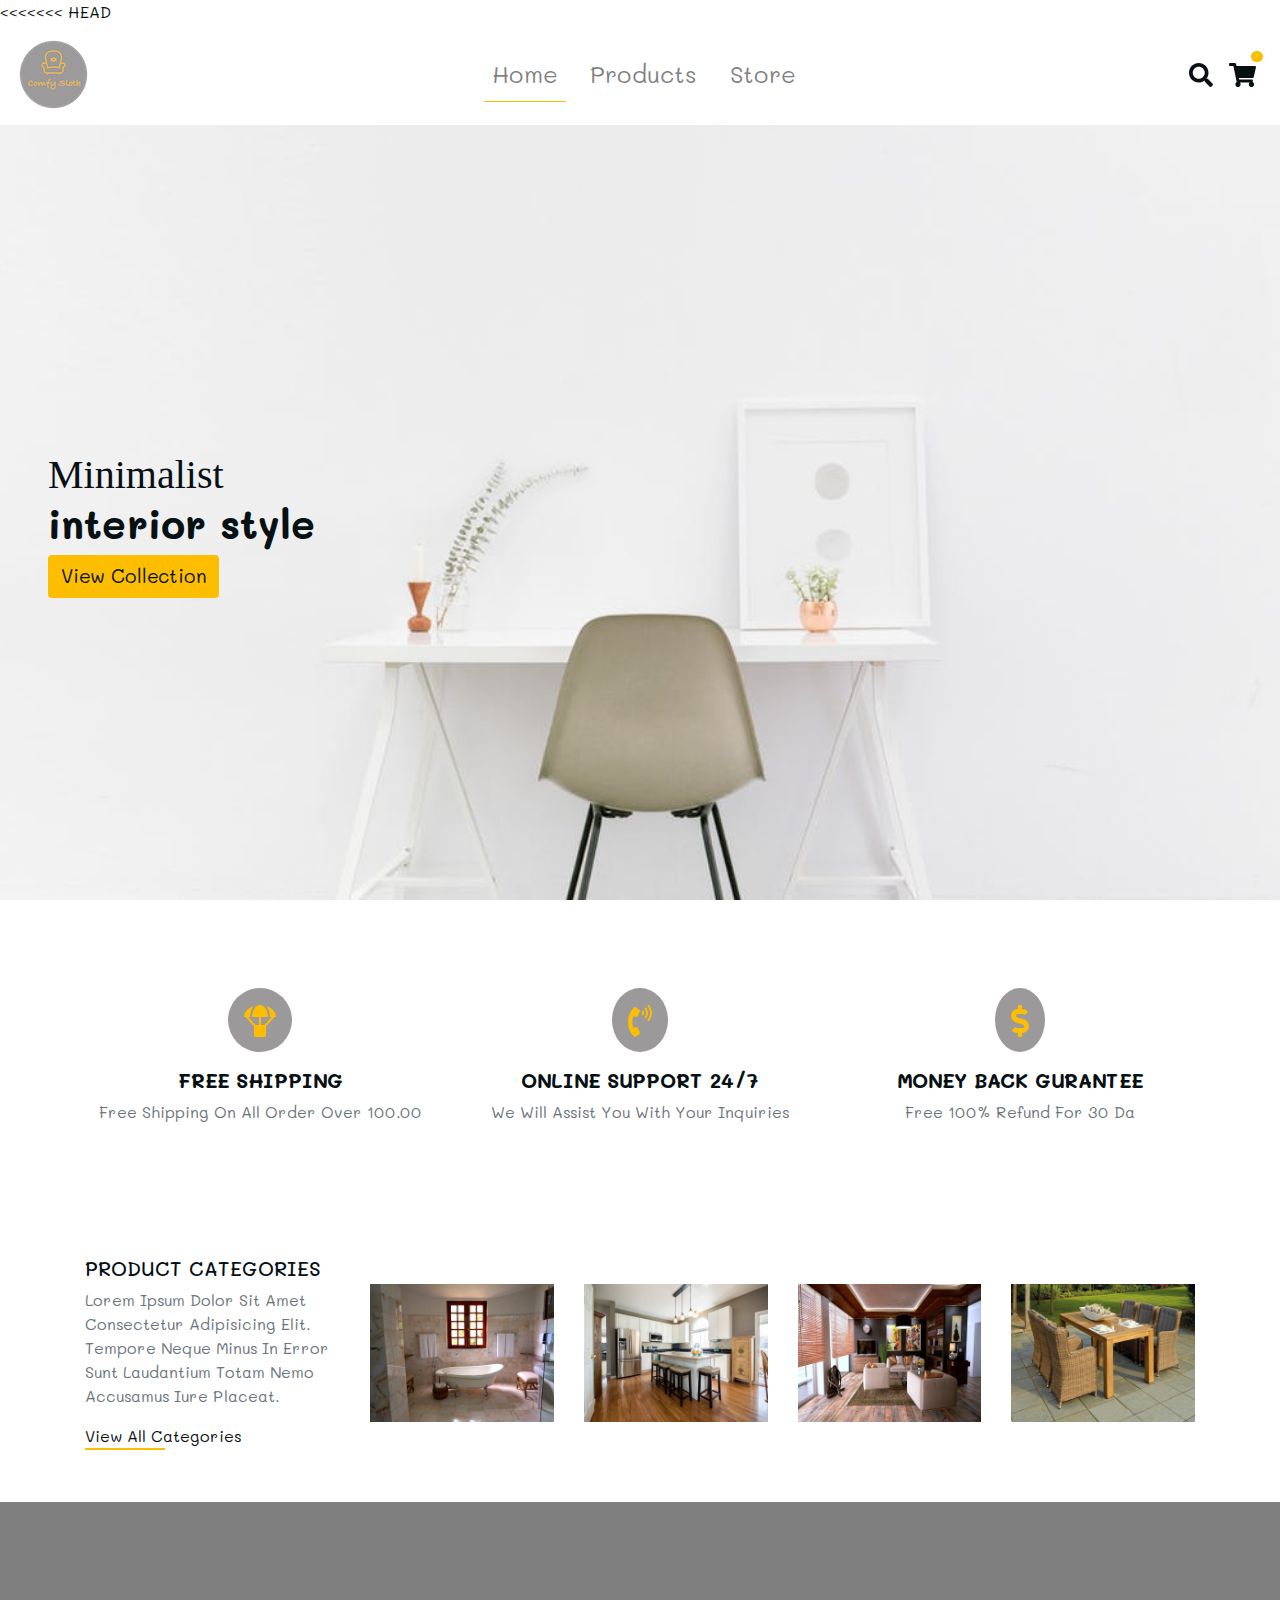
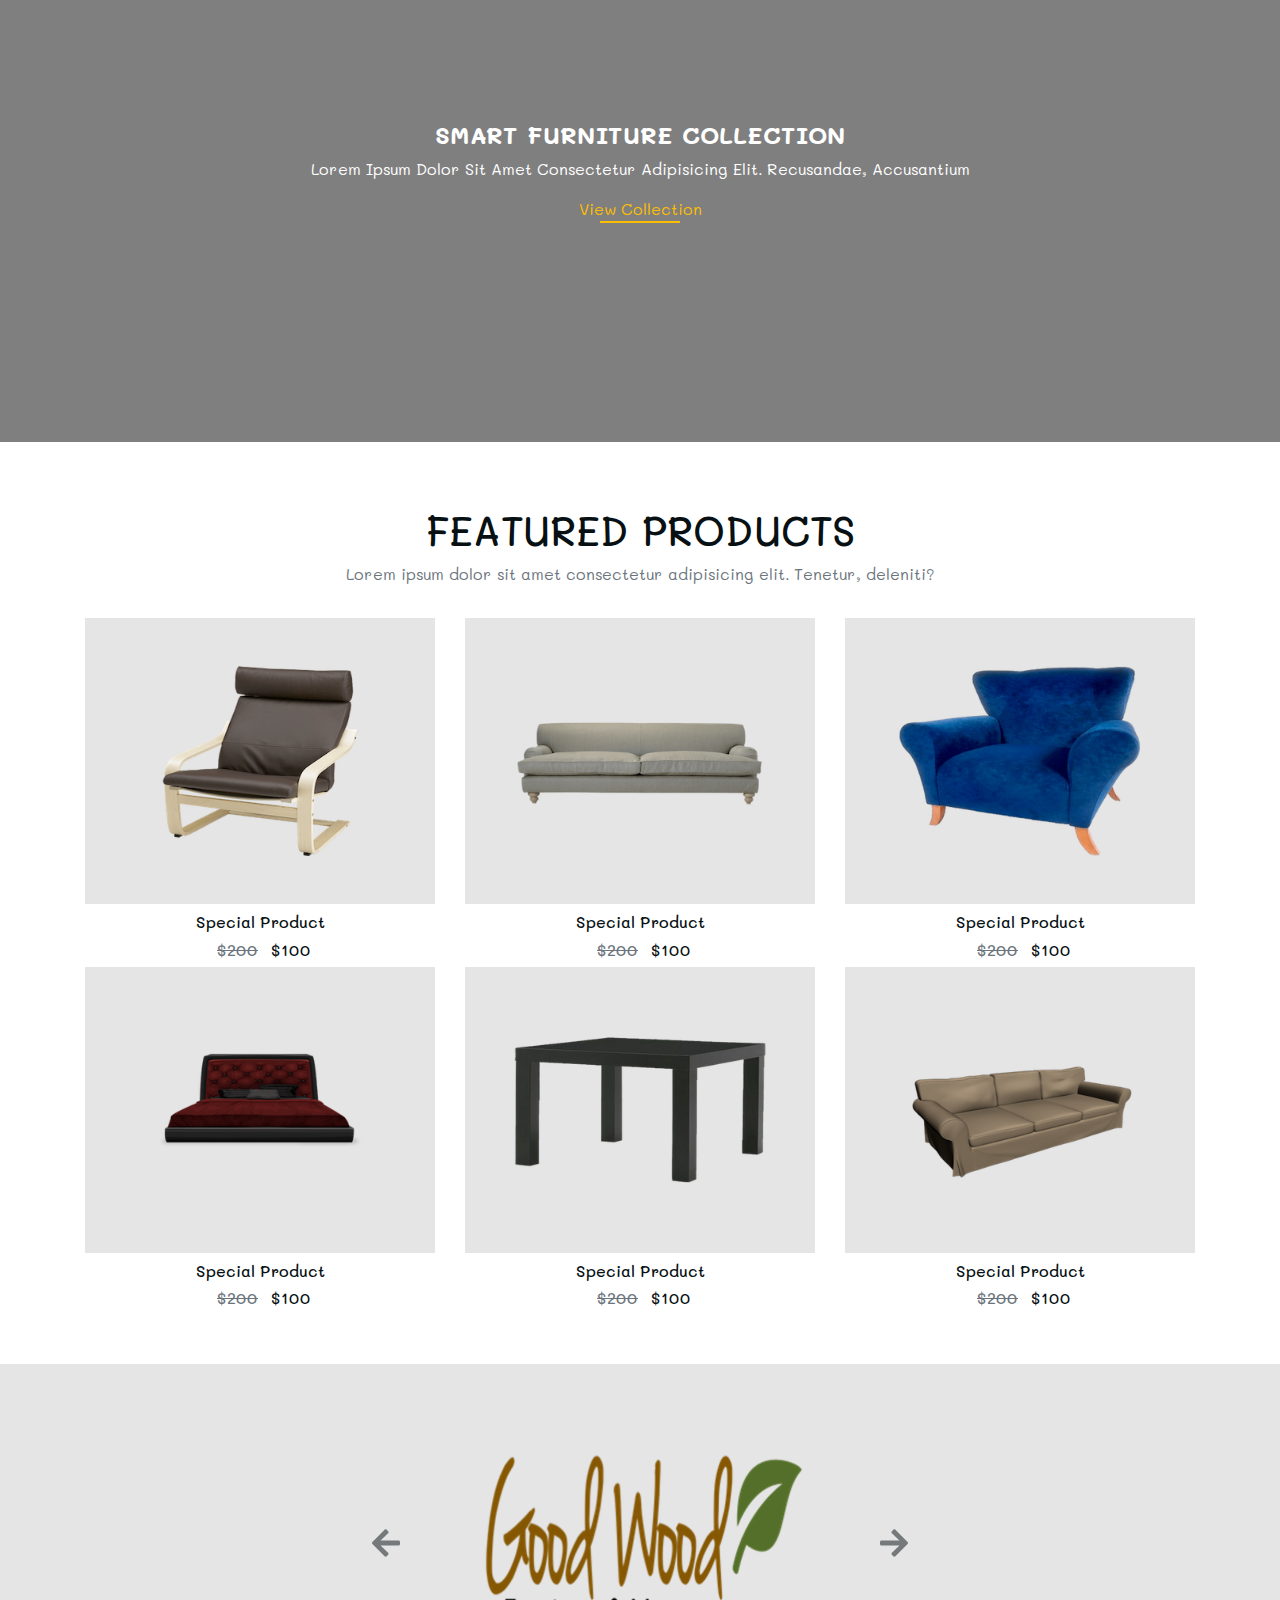
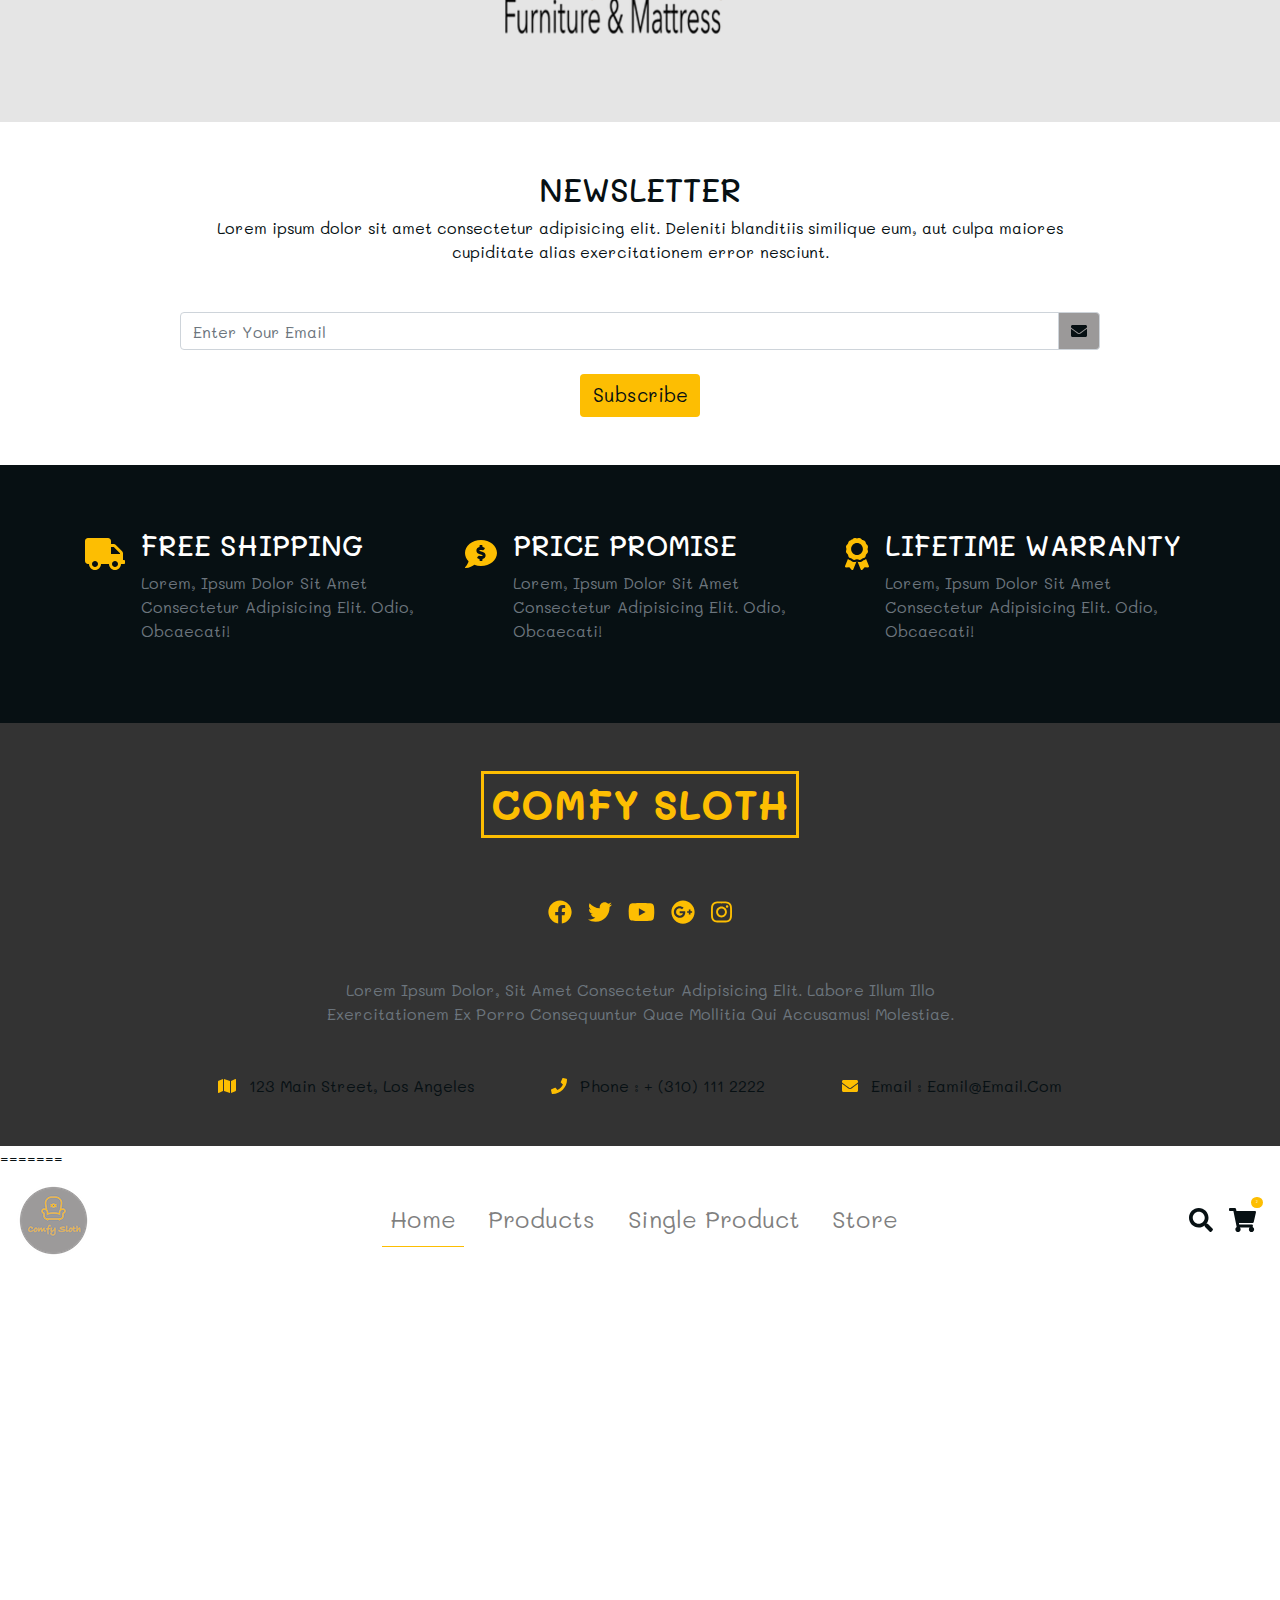
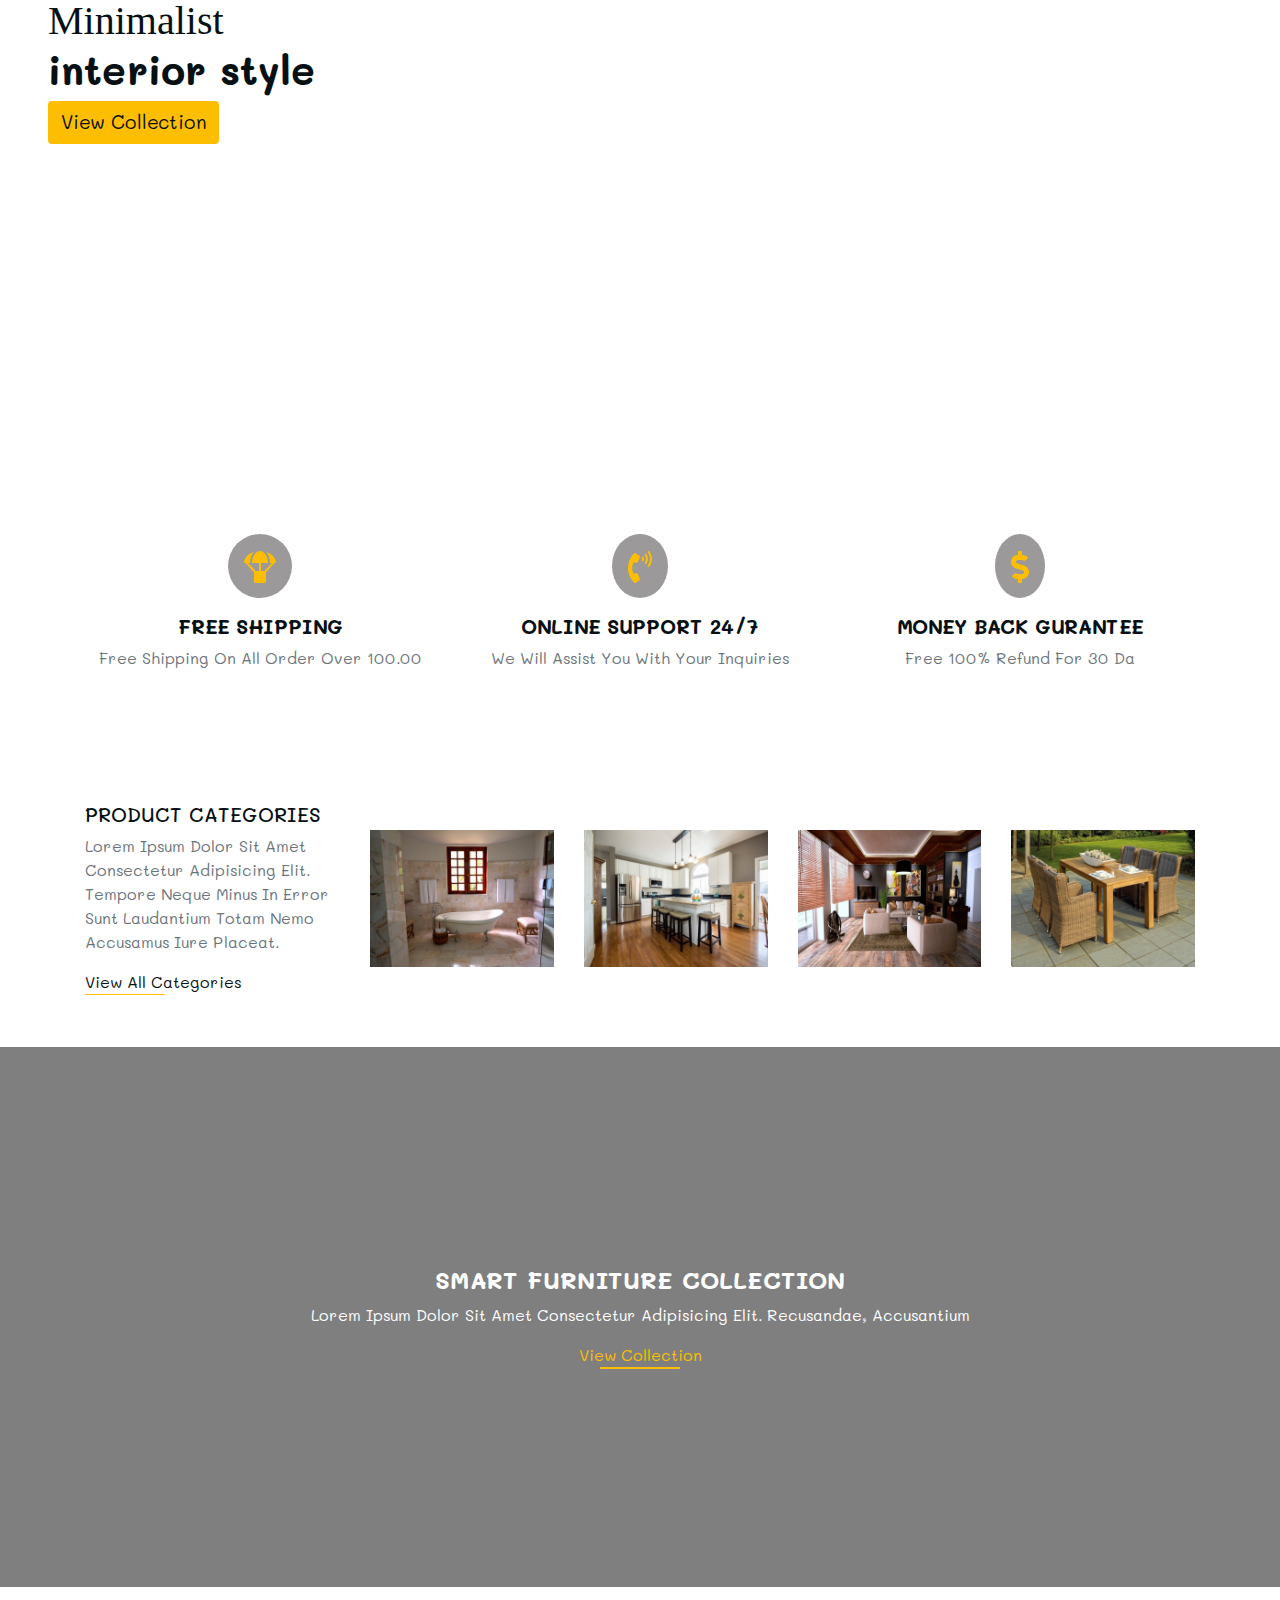
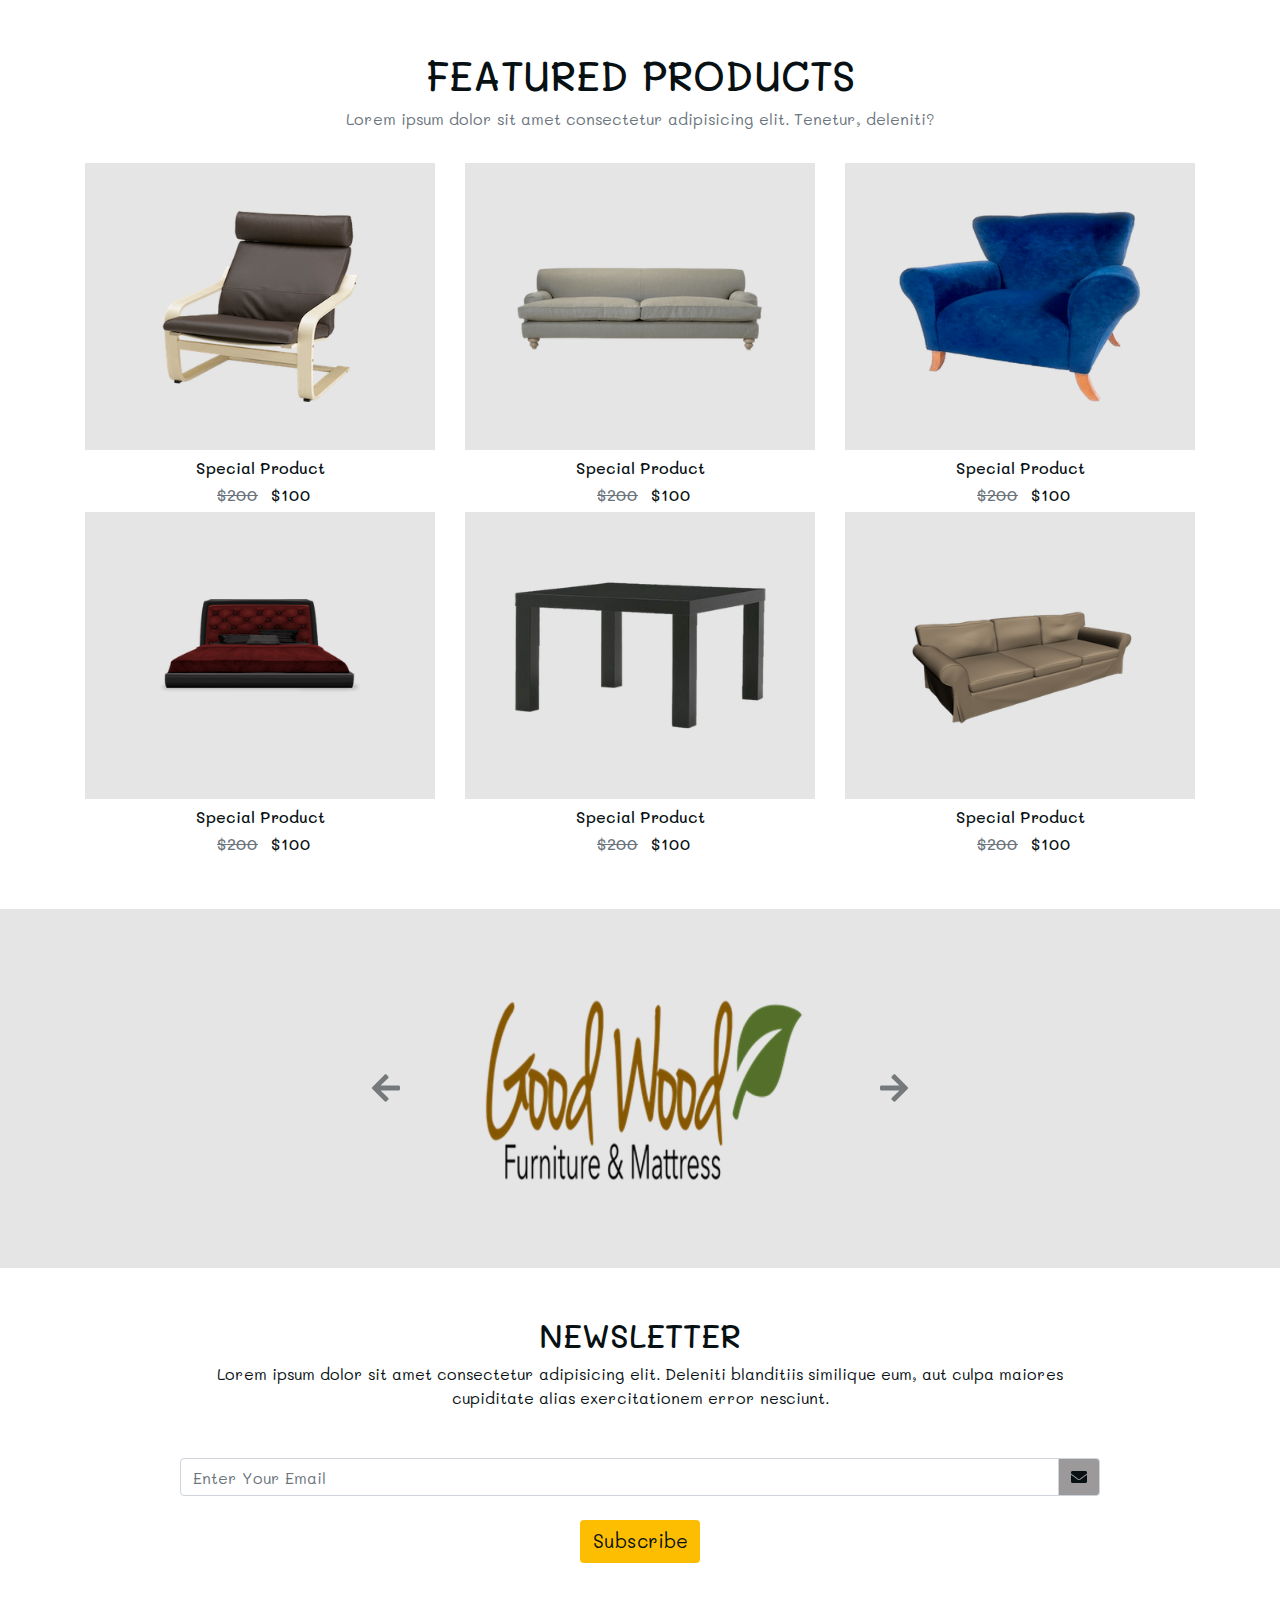
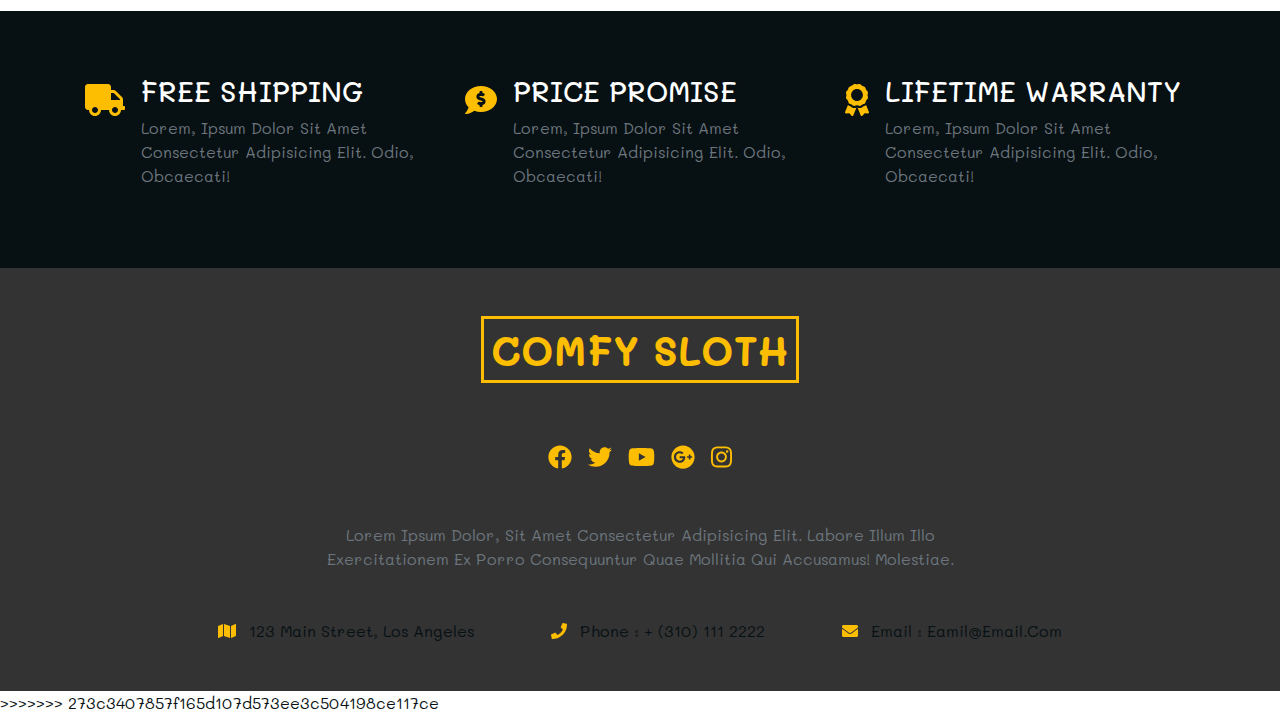
==== commit 3a0aaa66: "Resolved merge conflict in index.html" ====
--- a/FrontEnd/index.html
+++ b/FrontEnd/index.html
@@ -1,5 +1,6 @@
 <!DOCTYPE html>
 <html lang="en">
+<<<<<<< HEAD
 
 <head>
   <meta charset="UTF-8">
@@ -632,4 +633,677 @@
   <script src="js/script.js"></script>
 </body>
 
+=======
+<head>
+    <meta charset="UTF-8">
+    <meta name="viewport" content="width=device-width, initial-scale=1.0">
+    <title>Bootstrap project-4 | E-commerce Project</title>
+    <link rel="shortcut icon" href="favicon.ico" type="image/x-icon">
+    <!-- fontawesome css -->
+    <link rel="stylesheet" href="css/all.min.css">
+    <!-- Bootstrap css -->
+    <link rel="stylesheet" href="css/bootstrap.min.css">
+    <!-- custom css -->
+    <link rel="stylesheet" href="css/style.css">
+</head>
+<body>
+    <!-- header section -->
+    <header id="header" class="header">
+      <!-- navbar -->
+      <nav class="navbar navbar-expand-lg navbar-light">
+        <a href="index.html" class="navbar-brand">
+          <img src="img/logo.png" alt="company logo" />
+        </a>
+        <button
+          class="navbar-toggler"
+          type="button"
+          data-toggle="collapse"
+          data-target="#myNavbar"
+        >
+          <i class="fas fa-bars"></i>
+        </button>
+        <div class="collapse navbar-collapse" id="myNavbar">
+          <ul class="navbar-nav mx-auto">
+            <li class="nav-item mx-2 nav-active">
+              <a href="index.html" class="nav-link">Home</a>
+            </li>
+            <li class="nav-item mx-2">
+              <a href="products.html" class="nav-link">Products</a>
+            </li>
+            <li class="nav-item mx-2">
+              <a href="singleproduct.html" class="nav-link">Single Product</a>
+            </li>
+            <li class="nav-item mx-2">
+              <a href="store.html" class="nav-link">Store</a>
+            </li>
+          </ul>
+        </div>
+        <div class="navbar-icons d-none d-lg-flex">
+          <!-- single icon -->
+          <div class="navbar-icon mx-2"><i class="fas fa-search"></i></div>
+          <!-- end of single icon -->
+          <!-- single icon -->
+          <a href="store.html" class="navbar-icon mx-2 navbar-cart-icon">
+            <i class="fas fa-shopping-cart"></i>
+            <div class="cart-items">2</div>
+          </a>
+          <!-- end of  single icon -->
+        </div>
+      </nav>
+      <!-- end of navbar -->
+      <div class="banner d-flex align-items-center pl-3 pl-lg-5">
+        <div>
+          <h1 class="text-slanted text-capitalize mb-0">
+            Minimalist
+          </h1>
+          <h1 class="text-lowercase font-weight-bold">
+            interior style
+          </h1>
+          <a href="#" class="btn btn-yellow"> view collection </a>
+        </div>
+      </div>
+    </header>
+    <!-- end of header section -->
+
+    <!-- services section -->
+    <section id="services" class="services py-5 text-center">
+      <div class="container">
+        <div class="row">
+          <!-- single service --> 
+          <div class="col-10 mx-auto col-md-6 col-lg-4 my-3">
+            <span class="service-icon">
+              <i class="fas fa-parachute-box"></i>
+            </span>
+            <h5 class="text-uppercase font-weight-bold">
+              free shipping
+            </h5>
+            <p class="text-muted text-capitalize">
+              free shipping on all order over 100.00
+            </p>
+          </div>
+          <!-- end of single service -->
+          <!-- single service --> 
+          <div class="col-10 mx-auto col-md-6 col-lg-4 my-3">
+            <span class="service-icon">
+              <i class="fas fa-phone-volume"></i>
+            </span>
+            <h5 class="text-uppercase font-weight-bold">
+              ONLINE SUPPORT 24/7
+            </h5>
+            <p class="text-muted text-capitalize">
+              We Will Assist You With Your Inquiries
+            </p>
+          </div>
+          <!-- end of single service -->
+          <!-- single service --> 
+          <div class="col-10 mx-auto col-md-6 col-lg-4 my-3">
+            <span class="service-icon">
+              <i class="fas fa-dollar-sign"></i>
+            </span>
+            <h5 class="text-uppercase font-weight-bold">
+              MONEY BACK GURANTEE
+            </h5>
+            <p class="text-muted text-capitalize">
+              Free 100% Refund For 30 Da
+            </p>
+          </div>
+          <!-- end of single service -->
+        </div>
+      </div>
+    </section>
+    <!-- end of services section -->
+
+    <!-- home categories -->
+    <section id="home-categories" class="home-categories py-5">
+      <div class="container">
+        <div class="row">
+          <!-- categories title -->
+          <div class="col-10 mx-auto col-md-6 col-lg-3 align-self-center">
+            <h5 class="text-uppercase">
+              product categories
+            </h5>
+            <p class="text-muted text-capitalize">
+              Lorem ipsum dolor sit amet consectetur adipisicing elit. Tempore neque minus in error sunt laudantium totam nemo accusamus iure placeat.
+            </p>
+            <a href="" class="categorie-link text-weight-bold text-capitalize">
+              view all categories
+            </a>
+            <div class="categorie-underline">
+            </div>
+          </div>
+          <!-- end of categories title -->
+          <!-- main categories -->
+          <div class="col-10 mx-auto col-md-6 col-lg-9 my-3">
+            <div class="row">
+              <!-- single category -->
+              <div class="col-md-6 col-lg-3 my-3">
+                <div class="category-container">
+                  <img src="img/cagetogoryImg/bathroom-category.jpeg" class="img-fluid category-img" alt="">
+                  <a href="products.html" class="category-link">
+                    <h6 class="text-uppercase mb-0">
+                      bathroom
+                    </h6>
+                    <p class="text-yellow mb-0">
+                      50 items
+                    </p>
+                  </a>
+                </div>
+              </div>
+              <!-- end of single category -->
+              <!-- single category -->
+              <div class="col-md-6 col-lg-3 my-3">
+                <div class="category-container">
+                  <img src="img/cagetogoryImg/kitchen-category.jpeg" class="img-fluid category-img" alt="">
+                  <a href="products.html" class="category-link">
+                    <h6 class="text-uppercase mb-0">
+                      kitchen
+                    </h6>
+                    <p class="text-yellow mb-0">
+                      20 items
+                    </p>
+                  </a>
+                </div>
+              </div>
+              <!-- end of single category -->
+              <!-- single category -->
+              <div class="col-md-6 col-lg-3 my-3">
+                <div class="category-container">
+                  <img src="img/cagetogoryImg/livingroom-category.jpeg" class="img-fluid category-img" alt="">
+                  <a href="products.html" class="category-link">
+                    <h6 class="text-uppercase mb-0">
+                      livingroom
+                    </h6>
+                    <p class="text-yellow mb-0">
+                      25 items
+                    </p>
+                  </a>
+                </div>
+              </div>
+              <!-- end of single category -->
+              <!-- single category -->
+              <div class="col-md-6 col-lg-3 my-3">
+                <div class="category-container">
+                  <img src="img/cagetogoryImg/patio-category.jpeg" class="img-fluid category-img" alt="">
+                  <a href="products.html" class="category-link">
+                    <h6 class="text-uppercase mb-0">
+                      patio
+                    </h6>
+                    <p class="text-yellow mb-0">
+                      10 items
+                    </p>
+                  </a>
+                </div>
+              </div>
+              <!-- end of single category -->
+            </div>
+          </div>
+          <!-- end of main categories -->
+        </div>
+      </div>
+    </section>
+    <!-- end of home categories -->
+
+    <!-- home filler -->
+    <section id="home-filler">
+      <div class="container-fluid">
+        <div class="row home-filler align-items-center">
+          <div class="col-10 mx-auto text-center text-white">
+            <h4 class="text-uppercase font-weight-bold">
+              smart furniture collection
+            </h4>
+            <p class="text-capitalize">
+              Lorem ipsum dolor sit amet consectetur adipisicing elit. Recusandae, accusantium
+            </p>
+            <a href="#" class="text-capitalize collection-link text-yellow">
+              view collection
+            </a>
+            <div class="collection-underline"></div>
+          </div>
+        </div>
+      </div>
+    </section>
+    <!-- end of home filler -->
+
+    <!-- featured section -->
+    <section id="featured" class="featured py-5">
+      <div class="container">
+        <div class="row my-3">
+          <div class="col-10 mx-auto text-center">
+            <h1 class="text-uppercase">
+              featured products
+            </h1>
+            <p class="text-muted">
+              Lorem ipsum dolor sit amet consectetur adipisicing elit. Tenetur, deleniti?
+            </p>
+          </div>
+        </div>
+        <div class="row">
+          <!-- single product -->
+          <div class="col-10 mx-auto col-md-6 col-lg-4">
+            <div class="featured-container p-5">
+              <img src="img/img-products/product-1.png" alt="" class="img-fluid">
+              <span class="featured-search-icon" data-toggle="modal" data-target="#productModal">
+                <i class="fas fa-search"></i>
+              </span>
+              <a href="#" class="featured-store-link text-capitalize">add to cart</a>
+            </div>
+            <h6 class="text-capitalize text-center my-2">
+              special product
+            </h6>
+            <h6 class="text-center">
+              <span class="text-muted old-price mx-2">$200</span>
+              <span>$100</span>
+            </h6>
+          </div>
+          <!-- end of single product -->
+          <!-- single product -->
+          <div class="col-10 mx-auto col-md-6 col-lg-4">
+            <div class="featured-container p-5">
+              <img src="img/img-products/product-6.png" alt="" class="img-fluid">
+              <span class="featured-search-icon" data-toggle="modal" data-target="#productModal">
+                <i class="fas fa-search"></i>
+              </span>
+              <a href="#" class="featured-store-link text-capitalize">add to cart</a>
+            </div>
+            <h6 class="text-capitalize text-center my-2">
+              special product
+            </h6>
+            <h6 class="text-center">
+              <span class="text-muted old-price mx-2">$200</span>
+              <span>$100</span>
+            </h6>
+          </div>
+          <!-- end of single product -->
+          <!-- single product -->
+          <div class="col-10 mx-auto col-md-6 col-lg-4">
+            <div class="featured-container p-5">
+              <img src="img/img-products/product-2.png" alt="" class="img-fluid">
+              <span class="featured-search-icon" data-toggle="modal" data-target="#productModal">
+                <i class="fas fa-search"></i>
+              </span>
+              <a href="#" class="featured-store-link text-capitalize">add to cart</a>
+            </div>
+            <h6 class="text-capitalize text-center my-2">
+              special product
+            </h6>
+            <h6 class="text-center">
+              <span class="text-muted old-price mx-2">$200</span>
+              <span>$100</span>
+            </h6>
+          </div>
+          <!-- end of single product -->
+          <!-- single product -->
+          <div class="col-10 mx-auto col-md-6 col-lg-4">
+            <div class="featured-container p-5">
+              <img src="img/img-products/product-3.png" alt="" class="img-fluid">
+              <span class="featured-search-icon" data-toggle="modal" data-target="#productModal">
+                <i class="fas fa-search"></i>
+              </span>
+              <a href="#" class="featured-store-link text-capitalize">add to cart</a>
+            </div>
+            <h6 class="text-capitalize text-center my-2">
+              special product
+            </h6>
+            <h6 class="text-center">
+              <span class="text-muted old-price mx-2">$200</span>
+              <span>$100</span>
+            </h6>
+          </div>
+          <!-- end of single product -->
+          <!-- single product -->
+          <div class="col-10 mx-auto col-md-6 col-lg-4">
+            <div class="featured-container p-5">
+              <img src="img/img-products/product-4.png" alt="" class="img-fluid">
+              <span class="featured-search-icon" data-toggle="modal" data-target="#productModal">
+                <i class="fas fa-search"></i>
+              </span>
+              <a href="#" class="featured-store-link text-capitalize">add to cart</a>
+            </div>
+            <h6 class="text-capitalize text-center my-2">
+              special product
+            </h6>
+            <h6 class="text-center">
+              <span class="text-muted old-price mx-2">$200</span>
+              <span>$100</span>
+            </h6>
+          </div>
+          <!-- end of single product -->
+          <!-- single product -->
+          <div class="col-10 mx-auto col-md-6 col-lg-4">
+            <div class="featured-container p-5">
+              <img src="img/img-products/product-5.png" alt="" class="img-fluid">
+              <span class="featured-search-icon" data-toggle="modal" data-target="#productModal">
+                <i class="fas fa-search"></i>
+              </span>
+              <a href="#" class="featured-store-link text-capitalize">add to cart</a>
+            </div>
+            <h6 class="text-capitalize text-center my-2">
+              special product
+            </h6>
+            <h6 class="text-center">
+              <span class="text-muted old-price mx-2">$200</span>
+              <span>$100</span>
+            </h6>
+          </div>
+          <!-- end of single product -->
+        </div>
+      </div>
+    </section>
+    <!-- end of featured section -->
+
+    <!-- partners -->
+    <section class="partners py-5">
+      <div class="container">
+        <div class="row">
+          <!-- compnay carousel -->
+          <div class="col-6 col-md-6 col-lg-4 mx-auto">
+            <div
+              id="partnerCarousel"
+              class="carousel slide "
+              data-ride="carousel"
+            >
+              <div class="carousel-inner">
+                <!-- single item -->
+                <div class="carousel-item active">
+                  <img
+                    src="img/company-logos/company-logo-1.png"
+                    class="d-block w-100"
+                    alt="partner company"
+                  />
+                </div>
+                <!-- end single item -->
+                <!-- single item -->
+                <div class="carousel-item ">
+                  <img
+                    src="img/company-logos/company-logo-2.png"
+                    class="d-block w-100"
+                    alt="partner company"
+                  />
+                </div>
+                <!-- end single item -->
+                <!-- single item -->
+                <div class="carousel-item ">
+                  <img
+                    src="img/company-logos/company-logo-3.png"
+                    class="d-block w-100"
+                    alt="partner company"
+                  />
+                </div>
+                <!-- end single item -->
+                <!-- single item -->
+                <div class="carousel-item ">
+                  <img
+                    src="img/company-logos/company-logo-4.png"
+                    class="d-block w-100"
+                    alt="partner company"
+                  />
+                </div>
+                <!-- end single item -->
+                <!-- single item -->
+                <div class="carousel-item ">
+                  <img
+                    src="img/company-logos/company-logo-5.png"
+                    class="d-block w-100"
+                    alt="partner company"
+                  />
+                </div>
+                <!-- end single item -->
+                <!-- single item -->
+                <div class="carousel-item">
+                  <img
+                    src="img/company-logos/company-logo-6.png"
+                    class="d-block w-100"
+                    alt="partner company"
+                  />
+                </div>
+                <!-- end single item -->
+              </div>
+              <a
+                href="#partnerCarousel"
+                class="carousel-control-prev"
+                role="button"
+                data-slide="prev"
+              >
+                <i class="fas fa-arrow-left"></i>
+              </a>
+              <a
+                href="#partnerCarousel"
+                class="carousel-control-next"
+                role="button"
+                data-slide="next"
+              >
+                <i class="fas fa-arrow-right"></i>
+              </a>
+            </div>
+          </div>
+        </div>
+      </div>
+    </section>
+    <!-- end of  partners -->
+
+    <!-- newsletter section -->
+    <section id="newsletter" class="newsletter py-5">
+      <div class="container">
+        <div class="row">
+          <div class="col-10 mx-auto text-center">
+            <h2 class="text-uppercase">
+              newsletter
+            </h2>
+            <p>
+              Lorem ipsum dolor sit amet consectetur adipisicing elit. Deleniti blanditiis similique eum, aut culpa maiores cupiditate alias exercitationem error nesciunt.
+            </p>
+            <form action="">
+              <div class="input-group mt-5 mb-4">
+                <input type="text" class="text-capitalize form-control" placeholder="enter your email">
+                <div class="input-group-append">
+                <div class="input-group-text form-icon">
+                  <i class="fas fa-envelope"></i>
+                </div>
+                </div>
+              </div>
+              <button type="submit" class=" btn btn-yellow">subscribe</button>
+            </form>
+          </div>
+        </div>
+      </div>
+    </section>
+    <!-- end of newsletter section -->
+
+    <!-- skills section -->
+    <section id="skills" class="skills py-5">
+      <div class="container">
+        <div class="row">
+          <div class="col-10 col-md-6 col-lg-4 mx-auto d-flex my-3">
+            <div class="skill-icon mr-3">
+              <i class="fas fa-truck"></i>
+            </div>
+            <div class="skill-text">
+              <h3 class="text-uppercase text-white">
+                free shipping
+              </h3>
+              <p class="text-capitalize text-muted">
+                Lorem, ipsum dolor sit amet consectetur adipisicing elit. Odio, obcaecati!
+              </p>
+            </div>
+          </div>
+          <div class="col-10 col-md-6 col-lg-4 mx-auto d-flex my-3">
+            <div class="skill-icon mr-3">
+              <i class="fas fa-comment-dollar"></i>
+            </div>
+            <div class="skill-text">
+              <h3 class="text-uppercase text-white">
+                price promise
+              </h3>
+              <p class="text-capitalize text-muted">
+                Lorem, ipsum dolor sit amet consectetur adipisicing elit. Odio, obcaecati!
+              </p>
+            </div>
+          </div>
+          <div class="col-10 col-md-6 col-lg-4 mx-auto d-flex my-3">
+            <div class="skill-icon mr-3">
+              <i class="fas fa-award"></i>
+            </div>
+            <div class="skill-text">
+              <h3 class="text-uppercase text-white">
+                lifetime warranty
+              </h3>
+              <p class="text-capitalize text-muted">
+                Lorem, ipsum dolor sit amet consectetur adipisicing elit. Odio, obcaecati!
+              </p>
+            </div>
+          </div>
+        </div>
+      </div>
+    </section>
+    <!-- end of skills section -->
+
+    <!-- footer section -->
+    <footer class="footer py-5">
+      <div class="container">
+        <div class="row">
+          <div class="col-10 mx-auto text-center">
+            <h1 class="text-uppercase font-weight-bold text-yellow d-inline-block footer-title">
+              comfy sloth
+            </h1>
+            <!-- footer icons -->
+            <div class="footer-icons d-flex justify-content-center my-5">
+              <!-- single icon -->
+              <a href="" class="footer-icon mx-2">
+                <div class="fab fa-facebook"></div>
+              </a>
+              <!-- end of single icon -->
+              <!-- single icon -->
+              <a href="" class="footer-icon mx-2">
+                <div class="fab fa-twitter"></div>
+              </a>
+              <!-- end of single icon -->
+              <!-- single icon -->
+              <a href="" class="footer-icon mx-2">
+                <div class="fab fa-youtube"></div>
+              </a>
+              <!-- end of single icon -->
+              <!-- single icon -->
+              <a href="" class="footer-icon mx-2">
+                <div class="fab fa-google-plus"></div>
+              </a>
+              <!-- end of single icon -->
+              <!-- single icon -->
+              <a href="" class="footer-icon mx-2">
+                <div class="fab fa-instagram"></div>
+              </a>
+              <!-- end of single icon -->
+            </div>
+            <!-- footer icons -->
+            <p class="text-muted text-capitalize w-75 mx-auto text-center">
+              Lorem ipsum dolor, sit amet consectetur adipisicing elit. Labore illum illo exercitationem ex porro consequuntur quae mollitia qui accusamus! Molestiae.
+            </p>
+            <div class="footer-contact d-flex justify-content-around mt-5">
+              <!-- single contact -->
+              <div class="text-capitalize">
+                <span class="contact-icon mr-2">
+                  <i class="fas fa-map"></i>
+                </span>
+                123 Main Street, Los Angeles
+              </div>
+              <!-- end of single contact -->
+              <!-- single contact -->
+              <div class="text-capitalize">
+                <span class="contact-icon mr-2">
+                  <i class="fas fa-phone"></i>
+                </span>
+                Phone : + (310) 111 2222
+              </div>
+              <!-- end of single contact -->
+              <!-- single contact -->
+              <div class="text-capitalize">
+                <span class="contact-icon mr-2">
+                  <i class="fas fa-envelope"></i>
+                </span>
+                Email : Eamil@Email.Com
+              </div>
+              <!-- end of single contact -->
+            </div>
+          </div>
+        </div>
+      </div>
+    </footer>
+    <!-- end of footer section -->
+    <!-- modal -->
+    <div class="modal fade" id="productModal" tabindex="-1" role="dialog">
+      <div class="modal-dialog" role="document">
+        <div class="modal-content">
+          <!-- modal header -->
+          <div class="modal-header">
+            <h5 class="modal-title text-capitalize">product info</h5>
+            <button type="button" class="close" data-dismiss="modal">
+              <span aria-hidden="true">&times;</span>
+            </button>
+          </div>
+          <!--end of  modal header -->
+          <!-- modal body -->
+          <div class="modal-body">
+            <div class="row">
+              <div class="col text-center">
+                <img src="img/img-products/product-1.png" class="img-fluid" alt="" />
+                <!-- ratings -->
+                <div class="ratings">
+                  <span class="rating-icon"><i class="fas fa-star"></i></span>
+                  <span class="rating-icon"><i class="fas fa-star"></i></span>
+                  <span class="rating-icon"><i class="fas fa-star"></i></span>
+                  <span class="rating-icon"><i class="fas fa-star"></i></span>
+                  <span class="rating-icon"><i class="far fa-star"></i></span>
+                  <span class="text-capitalize">(25 customer reviews)</span>
+                </div>
+                <!-- end of ratings -->
+                <h2 class="text-uppercase my-2">premium office armchair</h2>
+                <h2>$10.00 - $200.00</h2>
+                <p class="lead text-muted">
+                  Lorem ipsum dolor sit amet consectetur adipisicing elit. Commodi,
+                  porro.
+                </p>
+                <!-- colors -->
+                <h5 class="text-uppercase">
+                  colors :
+                  <span class="d-inline-block products-color products-color-black mr-2"></span>
+                  <span class="d-inline-block products-color products-color-red mr-2"></span>
+                  <span class="d-inline-block products-color products-color-blue mr-2"></span>
+                </h5>
+                <!-- end of colors -->
+                <!-- sizes -->
+                <h5 class="text-uppercase">
+                  sizes : <span class="mx-2">xs</span> <span class="mx-2">s</span>
+                  <span class="mx-2">m</span> <span class="mx-2">l</span>
+                  <span class="mx-2">xl</span>
+                </h5>
+                <div class="d-flex flex-wrap">
+                  <!-- cart buttons -->
+                  <div class="d-flex my-2">
+                    <span class="btn btn-black mx-1">-</span>
+                    <span class="btn btn-black mx-1">4</span>
+                    <span class="btn btn-black mx-1">+</span>
+                  </div>
+                  <button class="btn btn-black my-2 mx-2">wishlist</button>
+                  <button class="btn btn-yellow my-2 mx-2">add to cart</button>
+                </div>
+              </div>
+            </div>
+          </div>
+          <!-- end modal body -->
+          <div class="modal-footer">
+            <button type="button" class="btn btn-danger" data-dismiss="modal">close</button>
+          </div>
+        </div>
+      </div>
+    </div>
+    <!-- end of modal -->
+    <!-- jQuery -->
+    <script src="js/jquery-3.4.1.min.js"></script>
+    <!-- Bootstrap js -->
+    <script src="js/bootstrap.bundle.min.js"></script>
+    <!-- fontwesome js -->
+    <script src="js/all.min.js"></script>
+    <!-- Custom js -->
+    <script src="js/script.js"></script>
+</body>
+>>>>>>> 273c3407857f165d107d573ee3c504198ce117ce
 </html>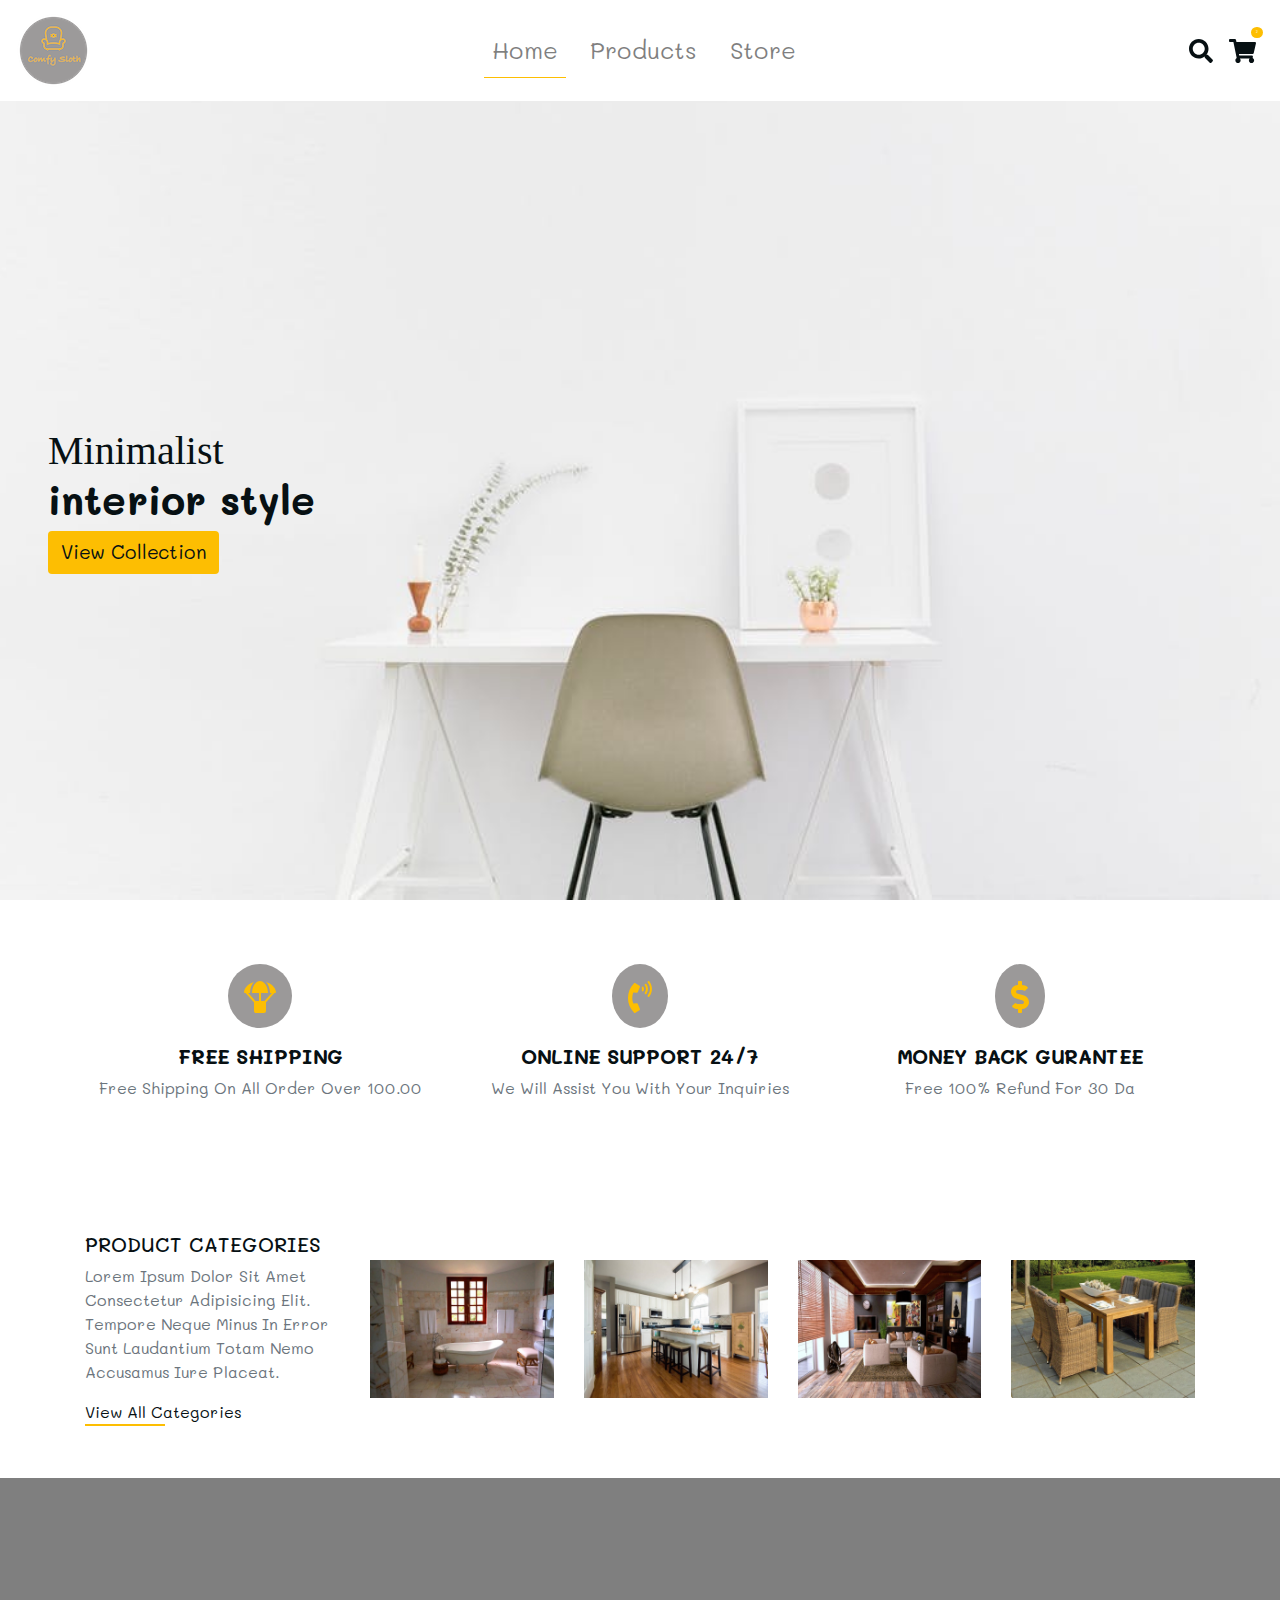
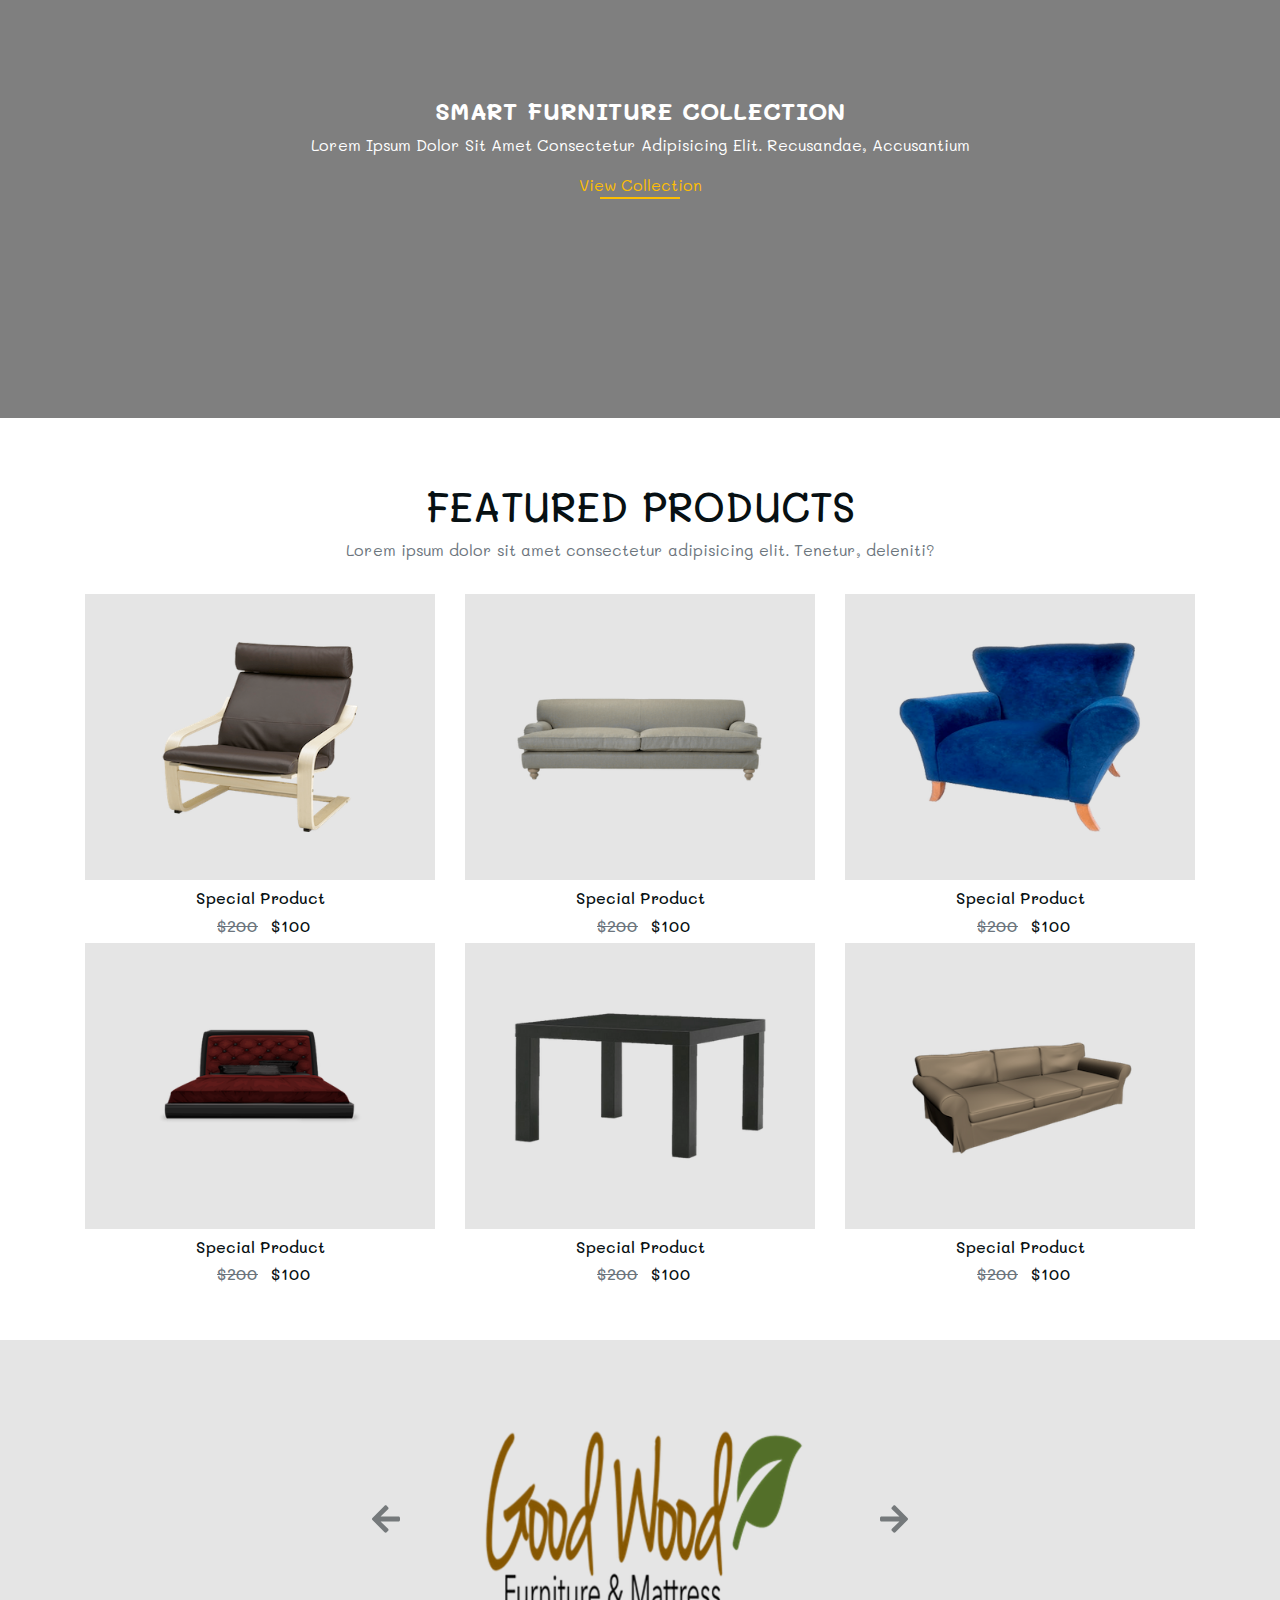
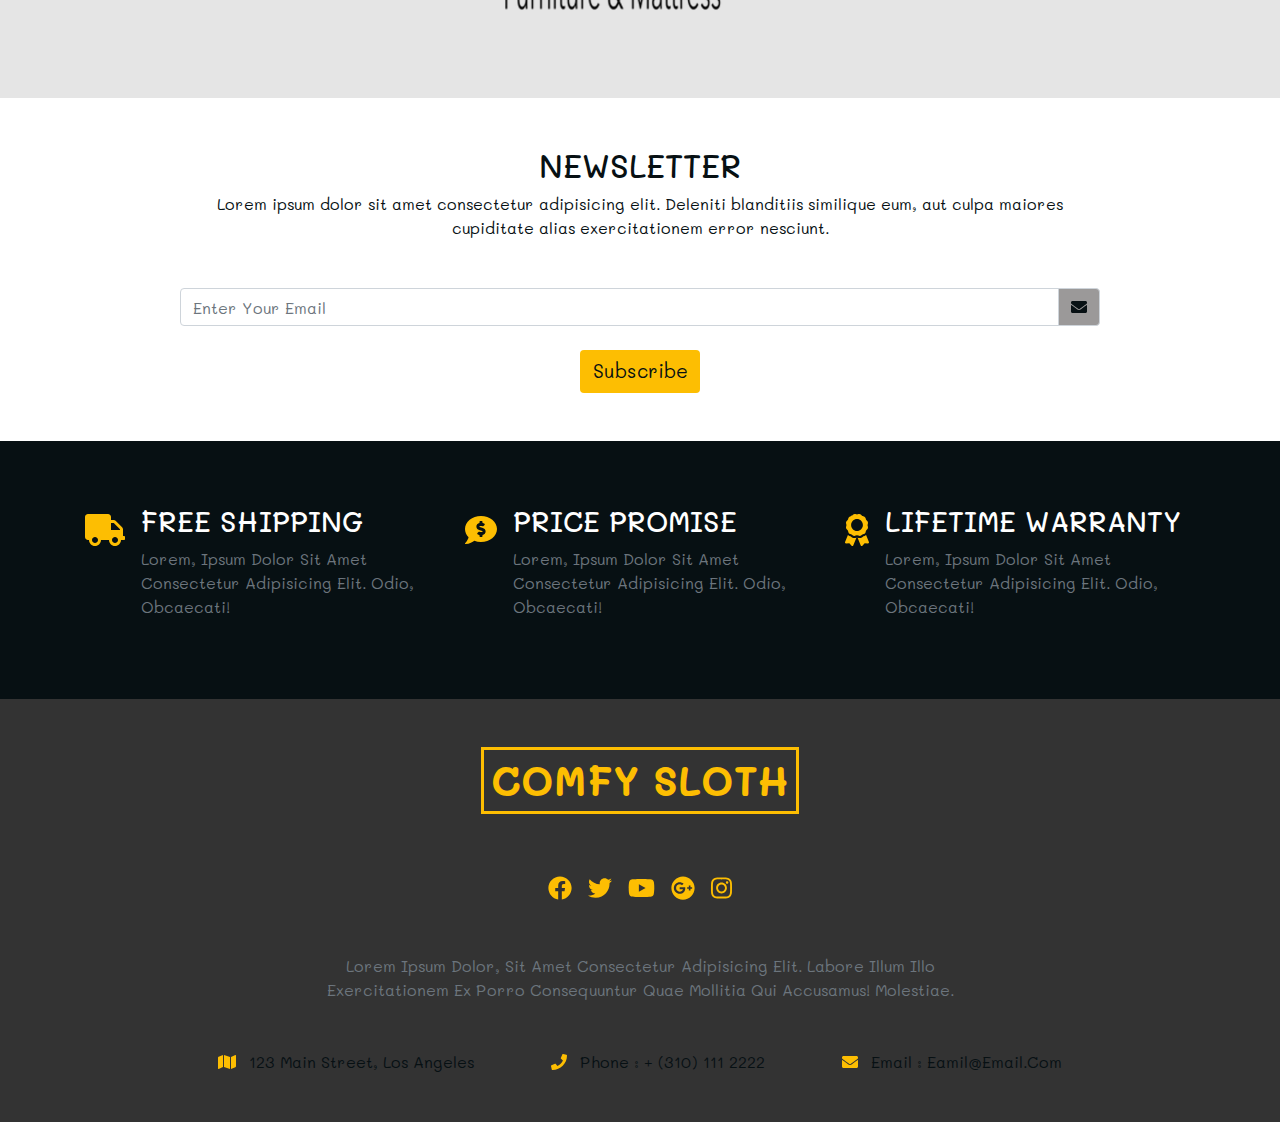
==== commit ed95bc3c: "layout and html template integration" ====
--- a/FrontEnd/index.html
+++ b/FrontEnd/index.html
@@ -1,6 +1,5 @@
 <!DOCTYPE html>
 <html lang="en">
-<<<<<<< HEAD
 
 <head>
   <meta charset="UTF-8">
@@ -633,677 +632,4 @@
   <script src="js/script.js"></script>
 </body>
 
-=======
-<head>
-    <meta charset="UTF-8">
-    <meta name="viewport" content="width=device-width, initial-scale=1.0">
-    <title>Bootstrap project-4 | E-commerce Project</title>
-    <link rel="shortcut icon" href="favicon.ico" type="image/x-icon">
-    <!-- fontawesome css -->
-    <link rel="stylesheet" href="css/all.min.css">
-    <!-- Bootstrap css -->
-    <link rel="stylesheet" href="css/bootstrap.min.css">
-    <!-- custom css -->
-    <link rel="stylesheet" href="css/style.css">
-</head>
-<body>
-    <!-- header section -->
-    <header id="header" class="header">
-      <!-- navbar -->
-      <nav class="navbar navbar-expand-lg navbar-light">
-        <a href="index.html" class="navbar-brand">
-          <img src="img/logo.png" alt="company logo" />
-        </a>
-        <button
-          class="navbar-toggler"
-          type="button"
-          data-toggle="collapse"
-          data-target="#myNavbar"
-        >
-          <i class="fas fa-bars"></i>
-        </button>
-        <div class="collapse navbar-collapse" id="myNavbar">
-          <ul class="navbar-nav mx-auto">
-            <li class="nav-item mx-2 nav-active">
-              <a href="index.html" class="nav-link">Home</a>
-            </li>
-            <li class="nav-item mx-2">
-              <a href="products.html" class="nav-link">Products</a>
-            </li>
-            <li class="nav-item mx-2">
-              <a href="singleproduct.html" class="nav-link">Single Product</a>
-            </li>
-            <li class="nav-item mx-2">
-              <a href="store.html" class="nav-link">Store</a>
-            </li>
-          </ul>
-        </div>
-        <div class="navbar-icons d-none d-lg-flex">
-          <!-- single icon -->
-          <div class="navbar-icon mx-2"><i class="fas fa-search"></i></div>
-          <!-- end of single icon -->
-          <!-- single icon -->
-          <a href="store.html" class="navbar-icon mx-2 navbar-cart-icon">
-            <i class="fas fa-shopping-cart"></i>
-            <div class="cart-items">2</div>
-          </a>
-          <!-- end of  single icon -->
-        </div>
-      </nav>
-      <!-- end of navbar -->
-      <div class="banner d-flex align-items-center pl-3 pl-lg-5">
-        <div>
-          <h1 class="text-slanted text-capitalize mb-0">
-            Minimalist
-          </h1>
-          <h1 class="text-lowercase font-weight-bold">
-            interior style
-          </h1>
-          <a href="#" class="btn btn-yellow"> view collection </a>
-        </div>
-      </div>
-    </header>
-    <!-- end of header section -->
-
-    <!-- services section -->
-    <section id="services" class="services py-5 text-center">
-      <div class="container">
-        <div class="row">
-          <!-- single service --> 
-          <div class="col-10 mx-auto col-md-6 col-lg-4 my-3">
-            <span class="service-icon">
-              <i class="fas fa-parachute-box"></i>
-            </span>
-            <h5 class="text-uppercase font-weight-bold">
-              free shipping
-            </h5>
-            <p class="text-muted text-capitalize">
-              free shipping on all order over 100.00
-            </p>
-          </div>
-          <!-- end of single service -->
-          <!-- single service --> 
-          <div class="col-10 mx-auto col-md-6 col-lg-4 my-3">
-            <span class="service-icon">
-              <i class="fas fa-phone-volume"></i>
-            </span>
-            <h5 class="text-uppercase font-weight-bold">
-              ONLINE SUPPORT 24/7
-            </h5>
-            <p class="text-muted text-capitalize">
-              We Will Assist You With Your Inquiries
-            </p>
-          </div>
-          <!-- end of single service -->
-          <!-- single service --> 
-          <div class="col-10 mx-auto col-md-6 col-lg-4 my-3">
-            <span class="service-icon">
-              <i class="fas fa-dollar-sign"></i>
-            </span>
-            <h5 class="text-uppercase font-weight-bold">
-              MONEY BACK GURANTEE
-            </h5>
-            <p class="text-muted text-capitalize">
-              Free 100% Refund For 30 Da
-            </p>
-          </div>
-          <!-- end of single service -->
-        </div>
-      </div>
-    </section>
-    <!-- end of services section -->
-
-    <!-- home categories -->
-    <section id="home-categories" class="home-categories py-5">
-      <div class="container">
-        <div class="row">
-          <!-- categories title -->
-          <div class="col-10 mx-auto col-md-6 col-lg-3 align-self-center">
-            <h5 class="text-uppercase">
-              product categories
-            </h5>
-            <p class="text-muted text-capitalize">
-              Lorem ipsum dolor sit amet consectetur adipisicing elit. Tempore neque minus in error sunt laudantium totam nemo accusamus iure placeat.
-            </p>
-            <a href="" class="categorie-link text-weight-bold text-capitalize">
-              view all categories
-            </a>
-            <div class="categorie-underline">
-            </div>
-          </div>
-          <!-- end of categories title -->
-          <!-- main categories -->
-          <div class="col-10 mx-auto col-md-6 col-lg-9 my-3">
-            <div class="row">
-              <!-- single category -->
-              <div class="col-md-6 col-lg-3 my-3">
-                <div class="category-container">
-                  <img src="img/cagetogoryImg/bathroom-category.jpeg" class="img-fluid category-img" alt="">
-                  <a href="products.html" class="category-link">
-                    <h6 class="text-uppercase mb-0">
-                      bathroom
-                    </h6>
-                    <p class="text-yellow mb-0">
-                      50 items
-                    </p>
-                  </a>
-                </div>
-              </div>
-              <!-- end of single category -->
-              <!-- single category -->
-              <div class="col-md-6 col-lg-3 my-3">
-                <div class="category-container">
-                  <img src="img/cagetogoryImg/kitchen-category.jpeg" class="img-fluid category-img" alt="">
-                  <a href="products.html" class="category-link">
-                    <h6 class="text-uppercase mb-0">
-                      kitchen
-                    </h6>
-                    <p class="text-yellow mb-0">
-                      20 items
-                    </p>
-                  </a>
-                </div>
-              </div>
-              <!-- end of single category -->
-              <!-- single category -->
-              <div class="col-md-6 col-lg-3 my-3">
-                <div class="category-container">
-                  <img src="img/cagetogoryImg/livingroom-category.jpeg" class="img-fluid category-img" alt="">
-                  <a href="products.html" class="category-link">
-                    <h6 class="text-uppercase mb-0">
-                      livingroom
-                    </h6>
-                    <p class="text-yellow mb-0">
-                      25 items
-                    </p>
-                  </a>
-                </div>
-              </div>
-              <!-- end of single category -->
-              <!-- single category -->
-              <div class="col-md-6 col-lg-3 my-3">
-                <div class="category-container">
-                  <img src="img/cagetogoryImg/patio-category.jpeg" class="img-fluid category-img" alt="">
-                  <a href="products.html" class="category-link">
-                    <h6 class="text-uppercase mb-0">
-                      patio
-                    </h6>
-                    <p class="text-yellow mb-0">
-                      10 items
-                    </p>
-                  </a>
-                </div>
-              </div>
-              <!-- end of single category -->
-            </div>
-          </div>
-          <!-- end of main categories -->
-        </div>
-      </div>
-    </section>
-    <!-- end of home categories -->
-
-    <!-- home filler -->
-    <section id="home-filler">
-      <div class="container-fluid">
-        <div class="row home-filler align-items-center">
-          <div class="col-10 mx-auto text-center text-white">
-            <h4 class="text-uppercase font-weight-bold">
-              smart furniture collection
-            </h4>
-            <p class="text-capitalize">
-              Lorem ipsum dolor sit amet consectetur adipisicing elit. Recusandae, accusantium
-            </p>
-            <a href="#" class="text-capitalize collection-link text-yellow">
-              view collection
-            </a>
-            <div class="collection-underline"></div>
-          </div>
-        </div>
-      </div>
-    </section>
-    <!-- end of home filler -->
-
-    <!-- featured section -->
-    <section id="featured" class="featured py-5">
-      <div class="container">
-        <div class="row my-3">
-          <div class="col-10 mx-auto text-center">
-            <h1 class="text-uppercase">
-              featured products
-            </h1>
-            <p class="text-muted">
-              Lorem ipsum dolor sit amet consectetur adipisicing elit. Tenetur, deleniti?
-            </p>
-          </div>
-        </div>
-        <div class="row">
-          <!-- single product -->
-          <div class="col-10 mx-auto col-md-6 col-lg-4">
-            <div class="featured-container p-5">
-              <img src="img/img-products/product-1.png" alt="" class="img-fluid">
-              <span class="featured-search-icon" data-toggle="modal" data-target="#productModal">
-                <i class="fas fa-search"></i>
-              </span>
-              <a href="#" class="featured-store-link text-capitalize">add to cart</a>
-            </div>
-            <h6 class="text-capitalize text-center my-2">
-              special product
-            </h6>
-            <h6 class="text-center">
-              <span class="text-muted old-price mx-2">$200</span>
-              <span>$100</span>
-            </h6>
-          </div>
-          <!-- end of single product -->
-          <!-- single product -->
-          <div class="col-10 mx-auto col-md-6 col-lg-4">
-            <div class="featured-container p-5">
-              <img src="img/img-products/product-6.png" alt="" class="img-fluid">
-              <span class="featured-search-icon" data-toggle="modal" data-target="#productModal">
-                <i class="fas fa-search"></i>
-              </span>
-              <a href="#" class="featured-store-link text-capitalize">add to cart</a>
-            </div>
-            <h6 class="text-capitalize text-center my-2">
-              special product
-            </h6>
-            <h6 class="text-center">
-              <span class="text-muted old-price mx-2">$200</span>
-              <span>$100</span>
-            </h6>
-          </div>
-          <!-- end of single product -->
-          <!-- single product -->
-          <div class="col-10 mx-auto col-md-6 col-lg-4">
-            <div class="featured-container p-5">
-              <img src="img/img-products/product-2.png" alt="" class="img-fluid">
-              <span class="featured-search-icon" data-toggle="modal" data-target="#productModal">
-                <i class="fas fa-search"></i>
-              </span>
-              <a href="#" class="featured-store-link text-capitalize">add to cart</a>
-            </div>
-            <h6 class="text-capitalize text-center my-2">
-              special product
-            </h6>
-            <h6 class="text-center">
-              <span class="text-muted old-price mx-2">$200</span>
-              <span>$100</span>
-            </h6>
-          </div>
-          <!-- end of single product -->
-          <!-- single product -->
-          <div class="col-10 mx-auto col-md-6 col-lg-4">
-            <div class="featured-container p-5">
-              <img src="img/img-products/product-3.png" alt="" class="img-fluid">
-              <span class="featured-search-icon" data-toggle="modal" data-target="#productModal">
-                <i class="fas fa-search"></i>
-              </span>
-              <a href="#" class="featured-store-link text-capitalize">add to cart</a>
-            </div>
-            <h6 class="text-capitalize text-center my-2">
-              special product
-            </h6>
-            <h6 class="text-center">
-              <span class="text-muted old-price mx-2">$200</span>
-              <span>$100</span>
-            </h6>
-          </div>
-          <!-- end of single product -->
-          <!-- single product -->
-          <div class="col-10 mx-auto col-md-6 col-lg-4">
-            <div class="featured-container p-5">
-              <img src="img/img-products/product-4.png" alt="" class="img-fluid">
-              <span class="featured-search-icon" data-toggle="modal" data-target="#productModal">
-                <i class="fas fa-search"></i>
-              </span>
-              <a href="#" class="featured-store-link text-capitalize">add to cart</a>
-            </div>
-            <h6 class="text-capitalize text-center my-2">
-              special product
-            </h6>
-            <h6 class="text-center">
-              <span class="text-muted old-price mx-2">$200</span>
-              <span>$100</span>
-            </h6>
-          </div>
-          <!-- end of single product -->
-          <!-- single product -->
-          <div class="col-10 mx-auto col-md-6 col-lg-4">
-            <div class="featured-container p-5">
-              <img src="img/img-products/product-5.png" alt="" class="img-fluid">
-              <span class="featured-search-icon" data-toggle="modal" data-target="#productModal">
-                <i class="fas fa-search"></i>
-              </span>
-              <a href="#" class="featured-store-link text-capitalize">add to cart</a>
-            </div>
-            <h6 class="text-capitalize text-center my-2">
-              special product
-            </h6>
-            <h6 class="text-center">
-              <span class="text-muted old-price mx-2">$200</span>
-              <span>$100</span>
-            </h6>
-          </div>
-          <!-- end of single product -->
-        </div>
-      </div>
-    </section>
-    <!-- end of featured section -->
-
-    <!-- partners -->
-    <section class="partners py-5">
-      <div class="container">
-        <div class="row">
-          <!-- compnay carousel -->
-          <div class="col-6 col-md-6 col-lg-4 mx-auto">
-            <div
-              id="partnerCarousel"
-              class="carousel slide "
-              data-ride="carousel"
-            >
-              <div class="carousel-inner">
-                <!-- single item -->
-                <div class="carousel-item active">
-                  <img
-                    src="img/company-logos/company-logo-1.png"
-                    class="d-block w-100"
-                    alt="partner company"
-                  />
-                </div>
-                <!-- end single item -->
-                <!-- single item -->
-                <div class="carousel-item ">
-                  <img
-                    src="img/company-logos/company-logo-2.png"
-                    class="d-block w-100"
-                    alt="partner company"
-                  />
-                </div>
-                <!-- end single item -->
-                <!-- single item -->
-                <div class="carousel-item ">
-                  <img
-                    src="img/company-logos/company-logo-3.png"
-                    class="d-block w-100"
-                    alt="partner company"
-                  />
-                </div>
-                <!-- end single item -->
-                <!-- single item -->
-                <div class="carousel-item ">
-                  <img
-                    src="img/company-logos/company-logo-4.png"
-                    class="d-block w-100"
-                    alt="partner company"
-                  />
-                </div>
-                <!-- end single item -->
-                <!-- single item -->
-                <div class="carousel-item ">
-                  <img
-                    src="img/company-logos/company-logo-5.png"
-                    class="d-block w-100"
-                    alt="partner company"
-                  />
-                </div>
-                <!-- end single item -->
-                <!-- single item -->
-                <div class="carousel-item">
-                  <img
-                    src="img/company-logos/company-logo-6.png"
-                    class="d-block w-100"
-                    alt="partner company"
-                  />
-                </div>
-                <!-- end single item -->
-              </div>
-              <a
-                href="#partnerCarousel"
-                class="carousel-control-prev"
-                role="button"
-                data-slide="prev"
-              >
-                <i class="fas fa-arrow-left"></i>
-              </a>
-              <a
-                href="#partnerCarousel"
-                class="carousel-control-next"
-                role="button"
-                data-slide="next"
-              >
-                <i class="fas fa-arrow-right"></i>
-              </a>
-            </div>
-          </div>
-        </div>
-      </div>
-    </section>
-    <!-- end of  partners -->
-
-    <!-- newsletter section -->
-    <section id="newsletter" class="newsletter py-5">
-      <div class="container">
-        <div class="row">
-          <div class="col-10 mx-auto text-center">
-            <h2 class="text-uppercase">
-              newsletter
-            </h2>
-            <p>
-              Lorem ipsum dolor sit amet consectetur adipisicing elit. Deleniti blanditiis similique eum, aut culpa maiores cupiditate alias exercitationem error nesciunt.
-            </p>
-            <form action="">
-              <div class="input-group mt-5 mb-4">
-                <input type="text" class="text-capitalize form-control" placeholder="enter your email">
-                <div class="input-group-append">
-                <div class="input-group-text form-icon">
-                  <i class="fas fa-envelope"></i>
-                </div>
-                </div>
-              </div>
-              <button type="submit" class=" btn btn-yellow">subscribe</button>
-            </form>
-          </div>
-        </div>
-      </div>
-    </section>
-    <!-- end of newsletter section -->
-
-    <!-- skills section -->
-    <section id="skills" class="skills py-5">
-      <div class="container">
-        <div class="row">
-          <div class="col-10 col-md-6 col-lg-4 mx-auto d-flex my-3">
-            <div class="skill-icon mr-3">
-              <i class="fas fa-truck"></i>
-            </div>
-            <div class="skill-text">
-              <h3 class="text-uppercase text-white">
-                free shipping
-              </h3>
-              <p class="text-capitalize text-muted">
-                Lorem, ipsum dolor sit amet consectetur adipisicing elit. Odio, obcaecati!
-              </p>
-            </div>
-          </div>
-          <div class="col-10 col-md-6 col-lg-4 mx-auto d-flex my-3">
-            <div class="skill-icon mr-3">
-              <i class="fas fa-comment-dollar"></i>
-            </div>
-            <div class="skill-text">
-              <h3 class="text-uppercase text-white">
-                price promise
-              </h3>
-              <p class="text-capitalize text-muted">
-                Lorem, ipsum dolor sit amet consectetur adipisicing elit. Odio, obcaecati!
-              </p>
-            </div>
-          </div>
-          <div class="col-10 col-md-6 col-lg-4 mx-auto d-flex my-3">
-            <div class="skill-icon mr-3">
-              <i class="fas fa-award"></i>
-            </div>
-            <div class="skill-text">
-              <h3 class="text-uppercase text-white">
-                lifetime warranty
-              </h3>
-              <p class="text-capitalize text-muted">
-                Lorem, ipsum dolor sit amet consectetur adipisicing elit. Odio, obcaecati!
-              </p>
-            </div>
-          </div>
-        </div>
-      </div>
-    </section>
-    <!-- end of skills section -->
-
-    <!-- footer section -->
-    <footer class="footer py-5">
-      <div class="container">
-        <div class="row">
-          <div class="col-10 mx-auto text-center">
-            <h1 class="text-uppercase font-weight-bold text-yellow d-inline-block footer-title">
-              comfy sloth
-            </h1>
-            <!-- footer icons -->
-            <div class="footer-icons d-flex justify-content-center my-5">
-              <!-- single icon -->
-              <a href="" class="footer-icon mx-2">
-                <div class="fab fa-facebook"></div>
-              </a>
-              <!-- end of single icon -->
-              <!-- single icon -->
-              <a href="" class="footer-icon mx-2">
-                <div class="fab fa-twitter"></div>
-              </a>
-              <!-- end of single icon -->
-              <!-- single icon -->
-              <a href="" class="footer-icon mx-2">
-                <div class="fab fa-youtube"></div>
-              </a>
-              <!-- end of single icon -->
-              <!-- single icon -->
-              <a href="" class="footer-icon mx-2">
-                <div class="fab fa-google-plus"></div>
-              </a>
-              <!-- end of single icon -->
-              <!-- single icon -->
-              <a href="" class="footer-icon mx-2">
-                <div class="fab fa-instagram"></div>
-              </a>
-              <!-- end of single icon -->
-            </div>
-            <!-- footer icons -->
-            <p class="text-muted text-capitalize w-75 mx-auto text-center">
-              Lorem ipsum dolor, sit amet consectetur adipisicing elit. Labore illum illo exercitationem ex porro consequuntur quae mollitia qui accusamus! Molestiae.
-            </p>
-            <div class="footer-contact d-flex justify-content-around mt-5">
-              <!-- single contact -->
-              <div class="text-capitalize">
-                <span class="contact-icon mr-2">
-                  <i class="fas fa-map"></i>
-                </span>
-                123 Main Street, Los Angeles
-              </div>
-              <!-- end of single contact -->
-              <!-- single contact -->
-              <div class="text-capitalize">
-                <span class="contact-icon mr-2">
-                  <i class="fas fa-phone"></i>
-                </span>
-                Phone : + (310) 111 2222
-              </div>
-              <!-- end of single contact -->
-              <!-- single contact -->
-              <div class="text-capitalize">
-                <span class="contact-icon mr-2">
-                  <i class="fas fa-envelope"></i>
-                </span>
-                Email : Eamil@Email.Com
-              </div>
-              <!-- end of single contact -->
-            </div>
-          </div>
-        </div>
-      </div>
-    </footer>
-    <!-- end of footer section -->
-    <!-- modal -->
-    <div class="modal fade" id="productModal" tabindex="-1" role="dialog">
-      <div class="modal-dialog" role="document">
-        <div class="modal-content">
-          <!-- modal header -->
-          <div class="modal-header">
-            <h5 class="modal-title text-capitalize">product info</h5>
-            <button type="button" class="close" data-dismiss="modal">
-              <span aria-hidden="true">&times;</span>
-            </button>
-          </div>
-          <!--end of  modal header -->
-          <!-- modal body -->
-          <div class="modal-body">
-            <div class="row">
-              <div class="col text-center">
-                <img src="img/img-products/product-1.png" class="img-fluid" alt="" />
-                <!-- ratings -->
-                <div class="ratings">
-                  <span class="rating-icon"><i class="fas fa-star"></i></span>
-                  <span class="rating-icon"><i class="fas fa-star"></i></span>
-                  <span class="rating-icon"><i class="fas fa-star"></i></span>
-                  <span class="rating-icon"><i class="fas fa-star"></i></span>
-                  <span class="rating-icon"><i class="far fa-star"></i></span>
-                  <span class="text-capitalize">(25 customer reviews)</span>
-                </div>
-                <!-- end of ratings -->
-                <h2 class="text-uppercase my-2">premium office armchair</h2>
-                <h2>$10.00 - $200.00</h2>
-                <p class="lead text-muted">
-                  Lorem ipsum dolor sit amet consectetur adipisicing elit. Commodi,
-                  porro.
-                </p>
-                <!-- colors -->
-                <h5 class="text-uppercase">
-                  colors :
-                  <span class="d-inline-block products-color products-color-black mr-2"></span>
-                  <span class="d-inline-block products-color products-color-red mr-2"></span>
-                  <span class="d-inline-block products-color products-color-blue mr-2"></span>
-                </h5>
-                <!-- end of colors -->
-                <!-- sizes -->
-                <h5 class="text-uppercase">
-                  sizes : <span class="mx-2">xs</span> <span class="mx-2">s</span>
-                  <span class="mx-2">m</span> <span class="mx-2">l</span>
-                  <span class="mx-2">xl</span>
-                </h5>
-                <div class="d-flex flex-wrap">
-                  <!-- cart buttons -->
-                  <div class="d-flex my-2">
-                    <span class="btn btn-black mx-1">-</span>
-                    <span class="btn btn-black mx-1">4</span>
-                    <span class="btn btn-black mx-1">+</span>
-                  </div>
-                  <button class="btn btn-black my-2 mx-2">wishlist</button>
-                  <button class="btn btn-yellow my-2 mx-2">add to cart</button>
-                </div>
-              </div>
-            </div>
-          </div>
-          <!-- end modal body -->
-          <div class="modal-footer">
-            <button type="button" class="btn btn-danger" data-dismiss="modal">close</button>
-          </div>
-        </div>
-      </div>
-    </div>
-    <!-- end of modal -->
-    <!-- jQuery -->
-    <script src="js/jquery-3.4.1.min.js"></script>
-    <!-- Bootstrap js -->
-    <script src="js/bootstrap.bundle.min.js"></script>
-    <!-- fontwesome js -->
-    <script src="js/all.min.js"></script>
-    <!-- Custom js -->
-    <script src="js/script.js"></script>
-</body>
->>>>>>> 273c3407857f165d107d573ee3c504198ce117ce
 </html>